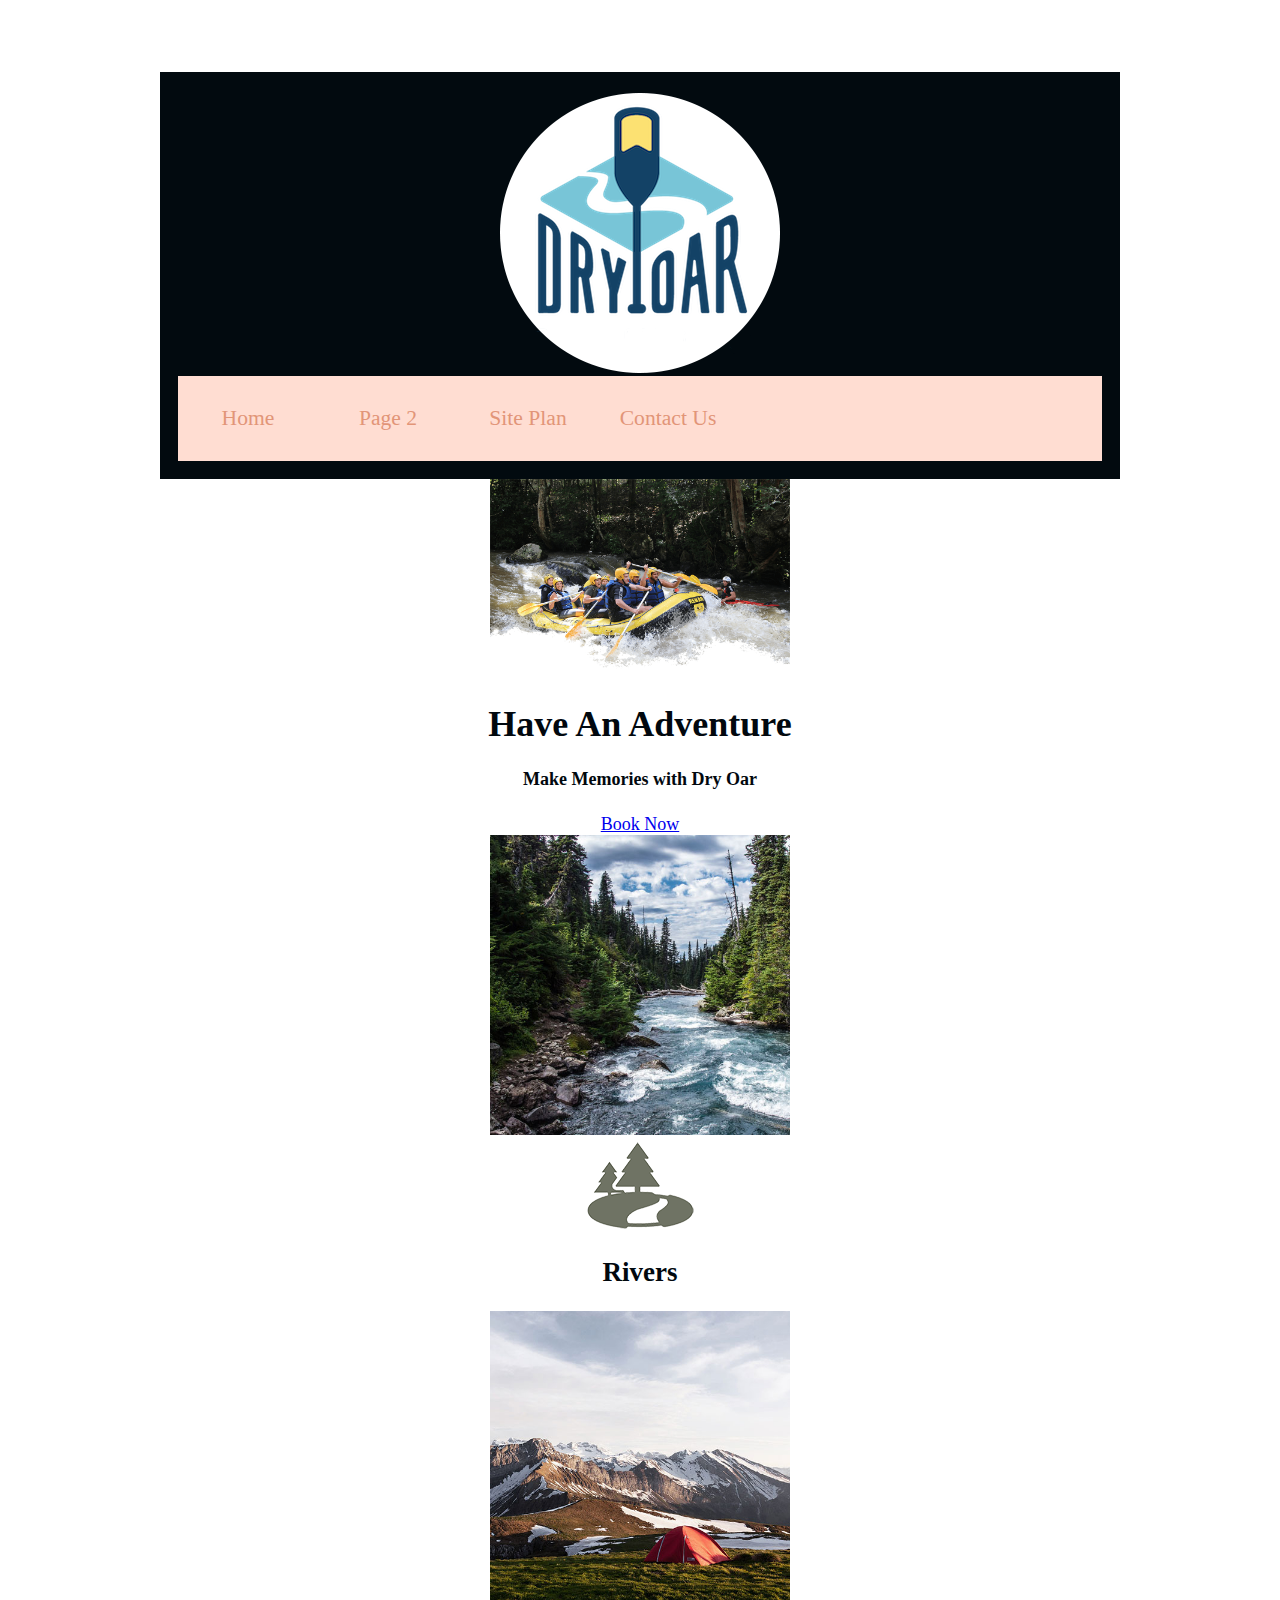
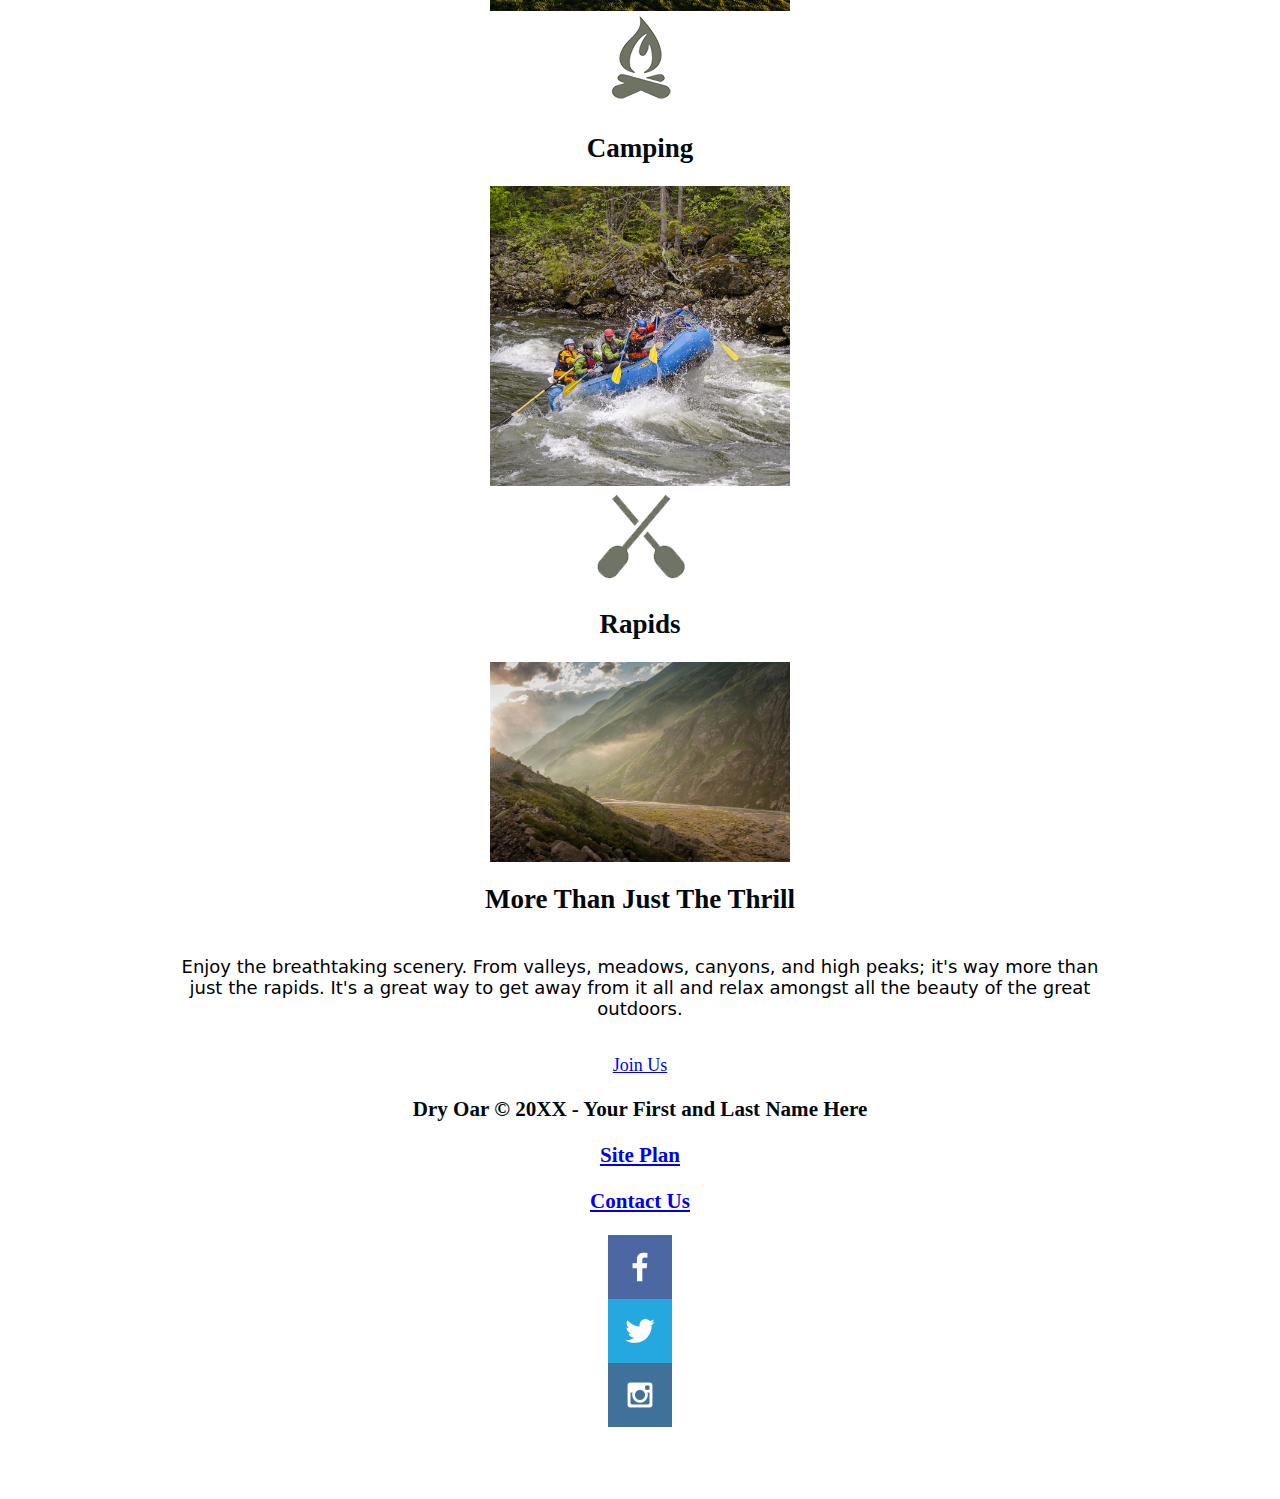
==== wwr/index.html @ 70e186a7 "w03" ====
<!DOCTYPE html>
<html lang="en"> 
    <head>
        <meta charset="utf-8">
        <meta http-equiv="X-UA-Compatible" content="IE=edge">
        <title>Raft City Rentals | Dry Oar Boating | Home</title>
        <meta name="viewport" content="width=device-width, initial-scale=1">
        <link rel="stylesheet" href="styles/site-plan-rafting.css">
    </head>
    <body>
        <header>
            <a href="index.html" id="logo_link">
                <img class="logo" src = "images/logo.png" alt="Dry Oar Logo">
            </a>
            <nav>
                <a href="index.html">Home</a>
                <a href="#">Page 2</a>
                <a href="site-plan-rafting.html">Site Plan</a>
                <a href="contactus.html">Contact Us</a>
            </nav>
        </header>
        <div id="hero">
            <div id="hero-box">
                <img id="hero-img" src="images/hero.png" alt="People enjoying white water rafting">
            </div>
            <section id="hero-msg">
                <h1 class="home-title">Have An Adventure</h1>
                <h4>Make Memories with Dry Oar </h4>
                <div class='button-box'>
                    <a class='book' href="rates.html">Book Now</a>
                </div>
            </section>
        </div>
        <main class="home-grid">
            <section class="rivers-card">
                <img class="card-img" src="images/rivers.jpg" alt="river in forest">
                <img class="icon" src="images/river_icon.png" alt="river icon">
                <h2>Rivers</h2>
            </section>
            <section class="camping-card">
                <img class="card-img" src="images/camping.jpg" alt="tent in mountains">
                <img class="icon" src="images/fire_icon.png" alt="fire icon">
                <h2>Camping</h2>
            </section>
            <section class="rapids-card">
                <img class="card-img" src="images/rapids.jpg" alt="rafting boat">
                <img class="icon" src="images/oars.png" alt="oars icon">
                <h2>Rapids</h2>
            </section>
            <img class="mountains" src="images/mountains.jpg" alt="Misty mountains">
            <section class="msg">
                <h2>More Than Just The Thrill</h2>
                <p>Enjoy the breathtaking scenery. From valleys, meadows, canyons, and high peaks; it's way more than just the rapids. It's a great way to get away from it all and relax amongst all the beauty of the great outdoors. </p>
                <a class='join' href="rivers.html">Join Us</a>
            </section>
        </main>
        <footer>
            <h3>Dry Oar &copy; 20XX - Your First and Last Name Here</h3>
            <h3><a href="site-plan-rafting.html">Site Plan</a></h3>
            <h3><a href="contactus.html">Contact Us</a></h3>
            <div class="social">
                <a href="https://facebook.com">
                    <img src="images/facebook.png" alt="fb icon">
                </a>
                <a href="https://twitter.com">
                    <img src="images/twitter.png" alt="twitter icon">
                </a>
                <a href="https://instagram.com">
                    <img src="images/instagram.png" alt="instagram icon">
                </a>
            </div>
        </footer>
    </body>
</html>
---- wwr/styles/site-plan-rafting.css ----
/* if you are using any Google fonts change the font names below to your fonts. 
Any spaces in your font name should be replaced with a +. 
Fonts are separated by a | */
@import url('https://fonts.googleapis.com/css2?family=Josefin+Sans&display=swap');

:root {
  /* change the values below to your colors from your palette */
  --primary-color: #e29578   ;
  --secondary-color: #ffddd2 ;
  --accent1-color: #edf6f9;
  --accent2-color: #83c5be;

  /* change the values below to your chosen font(s) */
  --heading-font: "Josefin";
  --paragraph-font: Sans, sans-serif;

  /* these colors below should be chosen from among your palette colors above */
  --headline-color-on-white: #01080e;  /* headlines on a white background */ 
  --headline-color-on-color: white; /* headlines on a colored background */ 
  --paragraph-color-on-white: #020a0f; /* paragraph text on a white background */ 
  --paragraph-color-on-color: white; /* paragraph text on a colored background */ 
  --paragraph-background-color: #020a0f  ;
  --nav-link-color: #e29578;
  --nav-background-color: #ffddd2;
  --nav-hover-link-color: rgb(179, 117, 117);
  --nav-hover-background-color: #dee0e2;
}


/*  Look around below...but DON'T CHANGE ANYTHING! */

body {
  max-width: 960px;
  margin: 0 auto;
  padding: 4em;
  font-size: 18px;
  text-align: center;
}
img {
  display: block;
  margin: 0 auto;
  max-width: 300px;
}
h1, h2, h3, h4, h5, h6 {
  font-family: var(--heading-font);
  color: var(--headline-color-on-white);
}
h2 {
  text-align: center;
}
hr {
  height: 3px;
  margin: 35px 0;
  background: var(--accent1-color);
}
header {
  padding: 1em;
  text-align: center;
  color: var(--paragraph-color-on-color);
  background-color: var(--paragraph-background-color);
}
header > h1, header > h2 {
  color: var(--headline-color-on-color);
}
p {
  font-family: var(--paragraph-font);
  color: var(--paragraph-color);
  padding: 1em;
}
.colors {
  width: 100%;
  min-width: 350px;
  margin: 30px auto;
  text-align: center;
}
.colors th {
  background-color: #999;
}
.colors td{
  width: 25%;
  height: 3em;
}
.primary {
  background-color: var(--primary-color);
}
.secondary {
  background-color: var(--secondary-color);
}
.accent1 {
  background-color: var(--accent1-color);
}
.accent2{
  background-color: var(--accent2-color);
}
p.colored {
  background-color: var(--paragraph-background-color);
  color: var(--paragraph-color-on-color);
}
nav {
  background-color: var(--nav-background-color);
  line-height: 3em;
  text-align: center;
  font-size: 1.2em;
}
nav  {
  list-style-type: none;
  display: flex;
}
nav a {
  padding:1em;
  min-width: 120px;
  text-decoration: none;
  padding: 10px;
}
nav a:link, nav a:visited {
  color: var(--nav-link-color);
}
nav a:hover {
  color: var(--nav-hover-link-color);
  background-color: var(--nav-hover-background-color);
}
.sitemap {
  display: grid;
  justify-content: center;

  grid-template-columns: repeat(6, 15%);
  grid-template-rows: 3em 1.5em 1.5em 3em;
  grid-template-areas: ". . home home . ."
    ". . . top . ."
    ". left left right right ."
    "page2 page2 . . page3 page3";
}
.sitemap > div {
  text-align: center;
}
.sm-home {
  grid-area: home;
  background-color: #ccc;
  line-height: 3em;
}
.sm-page2 {
  grid-area: page2;
  background-color: #ccc;
  line-height: 3em;
}
.sm-page3 {
  grid-area: page3;
  background-color: #ccc;
  line-height: 3em;
}
.top {
  grid-area: top;
  border-left: 1px solid;
}
.left {
  grid-area: left;
  border-top: 1px solid;
  border-left: 1px solid;
}
.right {
  grid-area: right;
  border-top: 1px solid;
  border-right: 1px solid;
}
ul {
  list-style-type: none;
  margin: 0;
  padding: 0;
}
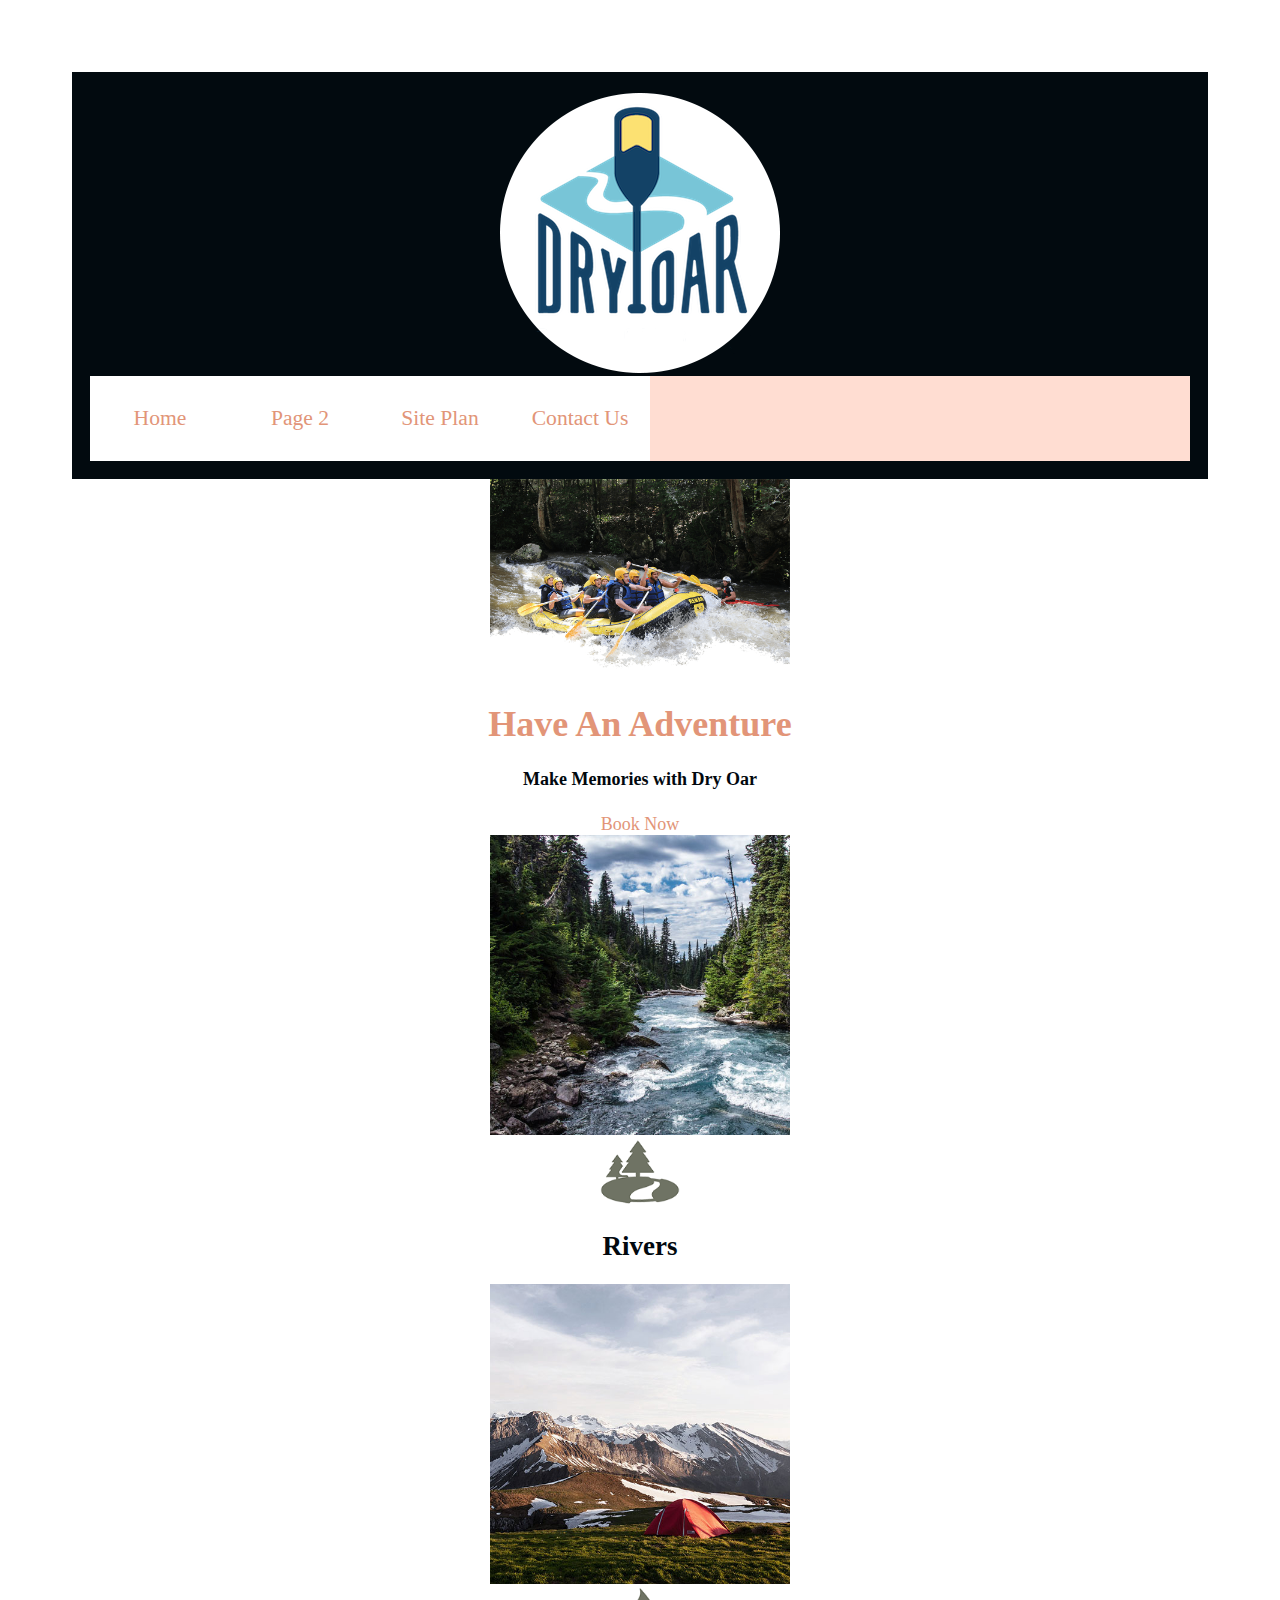
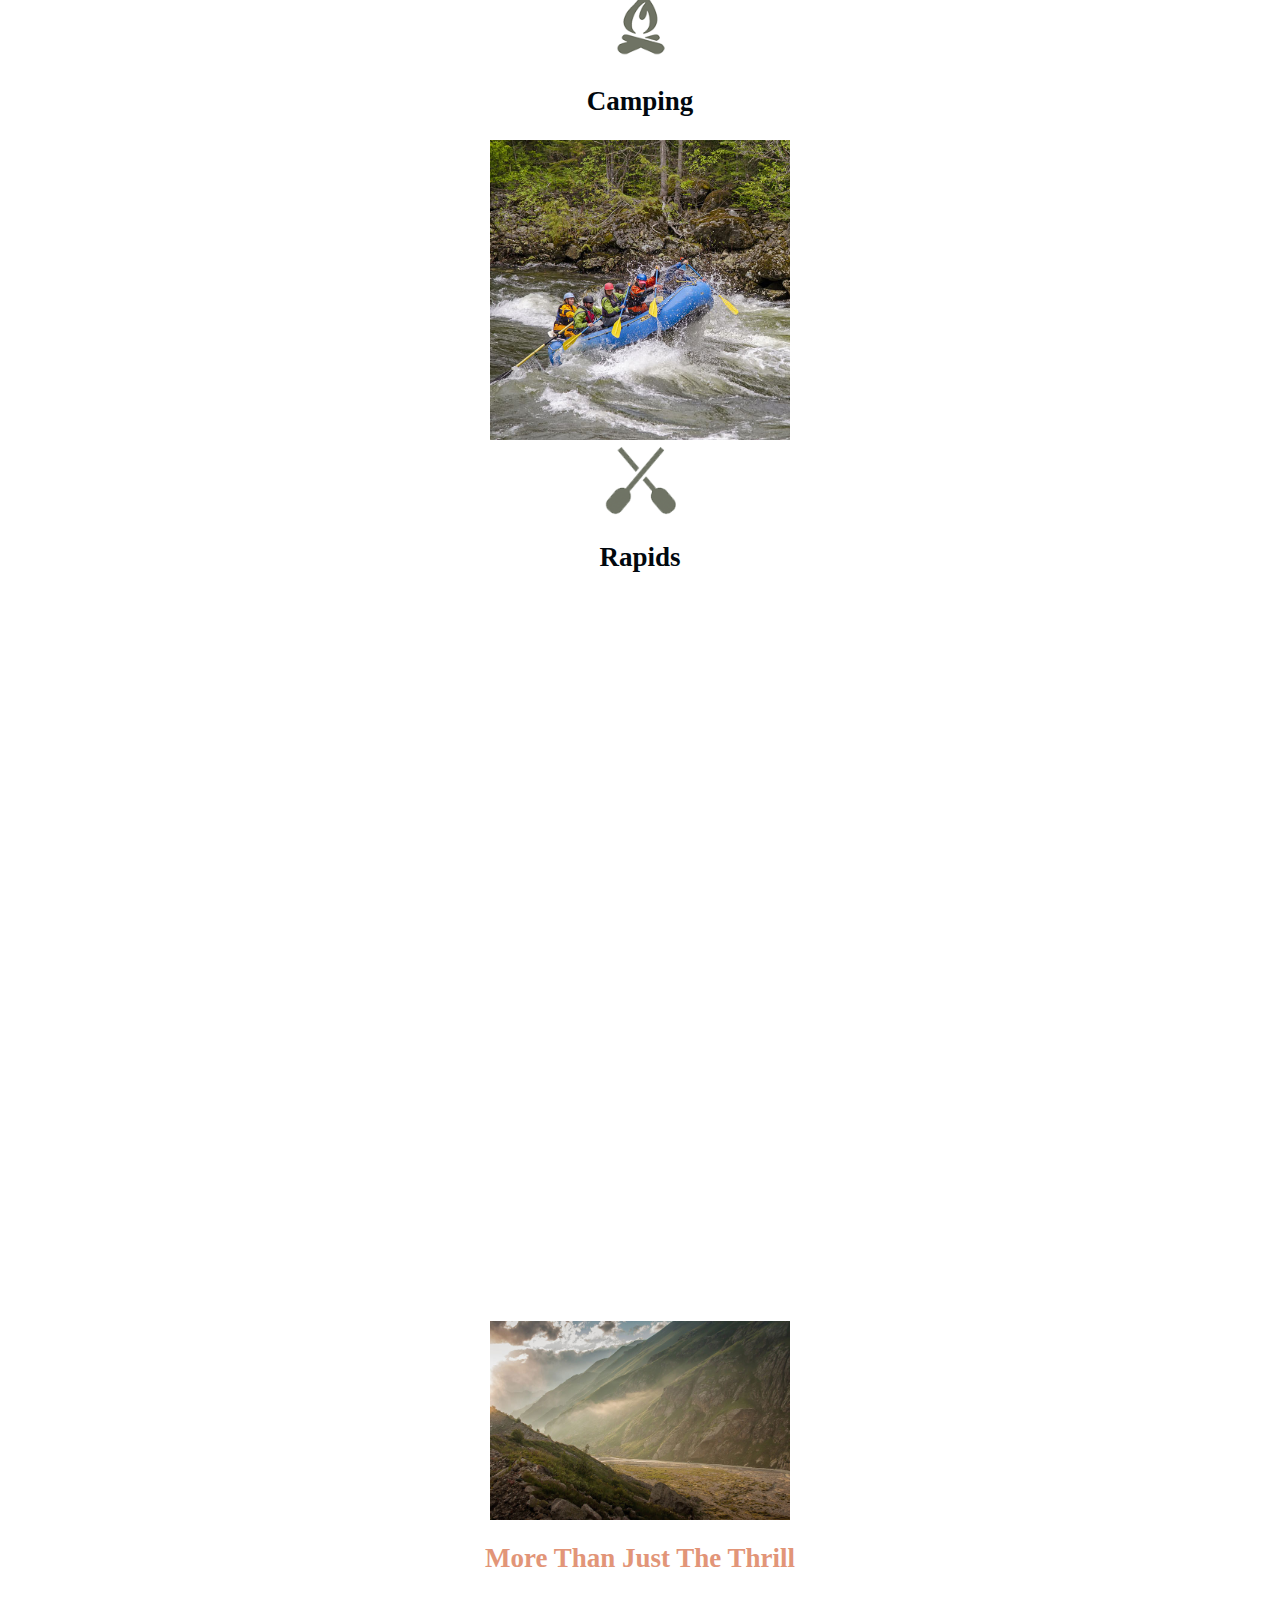
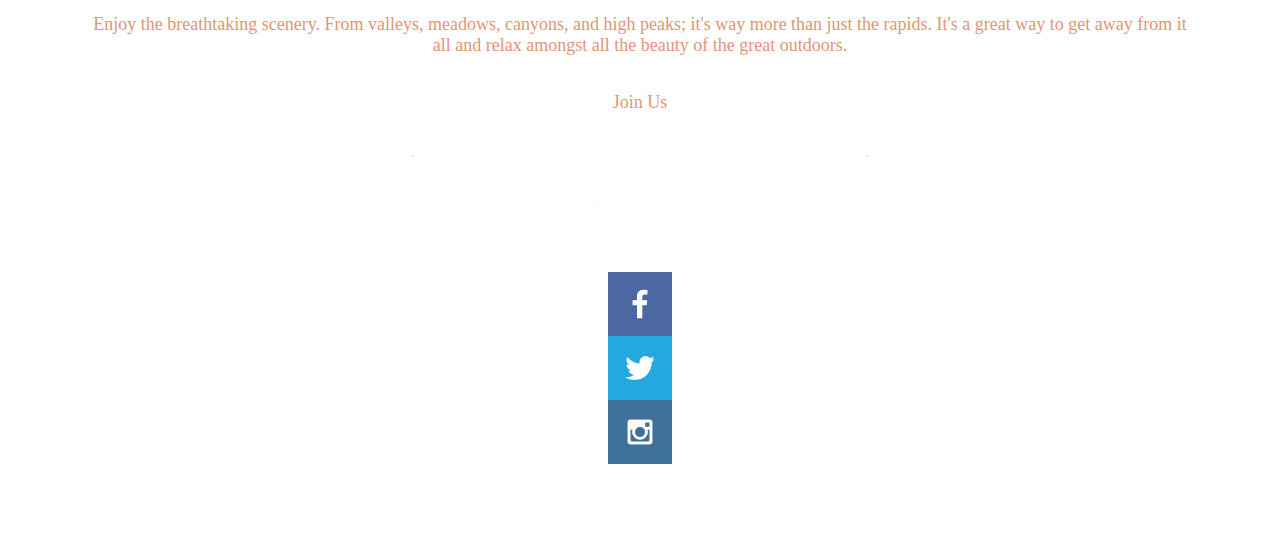
==== commit bfcc2bd7: "done" ====
--- a/wwr/index.html
+++ b/wwr/index.html
@@ -5,9 +5,10 @@
         <meta http-equiv="X-UA-Compatible" content="IE=edge">
         <title>Raft City Rentals | Dry Oar Boating | Home</title>
         <meta name="viewport" content="width=device-width, initial-scale=1">
-        <link rel="stylesheet" href="styles/site-plan-rafting.css">
+        <link rel="stylesheet" href="styles/style.css">
     </head>
     <body>
+        <div id="content">
         <header>
             <a href="index.html" id="logo_link">
                 <img class="logo" src = "images/logo.png" alt="Dry Oar Logo">
@@ -47,6 +48,7 @@
                 <img class="icon" src="images/oars.png" alt="oars icon">
                 <h2>Rapids</h2>
             </section>
+            <div id="background"></div>
             <img class="mountains" src="images/mountains.jpg" alt="Misty mountains">
             <section class="msg">
                 <h2>More Than Just The Thrill</h2>
@@ -59,16 +61,17 @@
             <h3><a href="site-plan-rafting.html">Site Plan</a></h3>
             <h3><a href="contactus.html">Contact Us</a></h3>
             <div class="social">
-                <a href="https://facebook.com">
+                <a href="https://facebook.com" target="_blank">
                     <img src="images/facebook.png" alt="fb icon">
                 </a>
-                <a href="https://twitter.com">
+                <a href="https://twitter.com" target="_blank">
                     <img src="images/twitter.png" alt="twitter icon">
                 </a>
-                <a href="https://instagram.com">
+                <a href="https://instagram.com" target="_blank">
                     <img src="images/instagram.png" alt="instagram icon">
                 </a>
             </div>
         </footer>
+    </div>    
     </body>
 </html>--- a/wwr/styles/style.css
+++ b/wwr/styles/style.css
@@ -0,0 +1,231 @@
+@import url('https://fonts.googleapis.com/css2?family=Josefin+Sans&display=swap');
+
+:root {
+    /* change the values below to your colors from your palette */
+    --primary-color: #e29578   ;
+    --secondary-color: #ffddd2 ;
+    --accent1-color: #edf6f9;
+    --accent2-color: #83c5be;
+  
+    /* change the values below to your chosen font(s) */
+    --heading-font: "Josefin";
+    --paragraph-font: "Libre Franklin";
+  
+    /* these colors below should be chosen from among your palette colors above */
+    --headline-color-on-white: #01080e;  /* headlines on a white background */ 
+    --headline-color-on-color: white; /* headlines on a colored background */ 
+    --paragraph-color-on-white: #020a0f; /* paragraph text on a white background */ 
+    --paragraph-color-on-color: white; /* paragraph text on a colored background */ 
+    --paragraph-background-color: #020a0f  ;
+    --nav-link-color: #e29578;
+    --nav-background-color: #ffddd2;
+    --nav-hover-link-color: rgb(179, 117, 117);
+    --nav-hover-background-color: #dee0e2;
+  }
+  
+body {
+    max-width: 1600px;
+    margin: 0 auto;
+    padding: 4em;
+    font-size: 18px;
+    text-align: center;
+    background-color: var(--headline-color-on-color); 
+}
+div {
+    max-width: 1600px;
+    margin: 0 auto;
+    text-align: center;
+}
+img {
+    display: block;
+    margin: 0 auto;
+    max-width: 300px;
+}
+h1, h2, h3, h4, h5, h6 {
+    font-family: var(--heading-font);
+    color: var(--headline-color-on-white);
+}
+h3 {
+    text-decoration: underline;
+}
+h2 {
+    text-align: center;
+}
+hr {
+    height: 3px;
+    margin: 35px 0;
+    background: var(--accent1-color);
+}
+header {
+    padding: 1em;
+    text-align: center;
+    color: var(--paragraph-color-on-color);
+    background-color: var(--paragraph-background-color);
+}
+header > h1, header > h2 {
+    color: var(--headline-color-on-color);
+}
+footer {
+    background-color: var(--headline-color-on-color);
+    text-decoration: underline;
+}
+footer h3 {
+    color: var(--paragraph-color-on-color);
+    text-decoration: underline;
+}
+footer a {
+    color: var(--paragraph-color-on-color);
+    text-decoration: none;
+}
+footer a:hover {
+    color: var(--paragraph-color-on-color);
+}
+p {
+    font-family: var(--paragraph-font);
+    color: var(--paragraph-color);
+    padding: 1em;
+}
+#background {
+    height: 725px;
+    background-color: var(--headline-color-on-color);
+}
+.button-box {
+    text-align: center;
+}
+#hero-msg h1, #hero-msg h4 {
+    text-align: center;
+}
+main section {
+    text-align: center;
+}
+.colors {
+    width: 100%;
+    min-width: 350px;
+    margin: 30px auto;
+    text-align: center;
+}
+.colors th {
+    background-color: #999;
+}
+.colors td{
+    width: 25%;
+    height: 3em;
+}
+.primary {
+    background-color: var(--primary-color);
+}
+.secondary {
+    background-color: var(--secondary-color);
+}
+.accent1 {
+    background-color: var(--accent1-color);
+}
+.accent2{
+    background-color: var(--accent2-color);
+}
+p.colored {
+    background-color: var(--paragraph-background-color);
+    color: var(--paragraph-color-on-color);
+}
+nav {
+    background-color: var(--nav-background-color);
+    line-height: 3em;
+    text-align: center;
+    font-size: 1.2em;
+}
+nav  {
+    list-style-type: none;
+    display: flex;
+}
+nav a {
+    padding:1em;
+    min-width: 120px;
+    text-decoration: none;
+    padding: 10px;
+    text-align: center;
+    background-color: var(--headline-color-on-color);
+    color: var(--nav-link-color);
+}
+nav a:link, nav a:visited {
+    color: var(--nav-link-color);
+}
+nav a:hover {
+    color: var(--nav-hover-link-color);
+    background-color: var(--nav-hover-background-color);
+    text-decoration: underline;
+}
+.book, .join {
+    background-color: var(--headline-color-on-color);
+    color: var(--nav-link-color);
+    text-decoration: none;
+}
+.book:hover, .join:hover {
+    background-color: var(--headline-color-on-color);
+    color: var(--nav-link-color);
+}
+.msg {
+    background-color: var(--headline-color-on-color);
+}
+.msg h2 {
+    color: var(--nav-link-color);
+}
+.msg p {
+    color: var(--nav-link-color);
+}
+.sitemap {
+    display: grid;
+    justify-content: center;
+
+    grid-template-columns: repeat(6, 15%);
+    grid-template-rows: 3em 1.5em 1.5em 3em;
+    grid-template-areas: ". . home home . ."
+        ". . . top . ."
+        ". left left right right ."
+        "page2 page2 . . page3 page3";
+}
+.sitemap > div {
+    text-align: center;
+}
+.icon {
+    width: 80px;
+}
+.home-title {
+    color: var(--nav-link-color);
+}
+.home-title {
+    color: var(--nav-link-color);
+}
+.sm-home {
+    grid-area: home;
+    background-color: #ccc;
+    line-height: 3em;
+}
+.sm-page2 {
+    grid-area: page2;
+    background-color: #ccc;
+    line-height: 3em;
+}
+.sm-page3 {
+    grid-area: page3;
+    background-color: #ccc;
+    line-height: 3em;
+}
+.top {
+    grid-area: top;
+    border-left: 1px solid;
+}
+.left {
+    grid-area: left;
+    border-top: 1px solid;
+    border-left: 1px solid;
+}
+.right {
+    grid-area: right;
+    border-top: 1px solid;
+    border-right: 1px solid;
+}
+ul {
+    list-style-type: none;
+    margin: 0;
+    padding: 0;
+}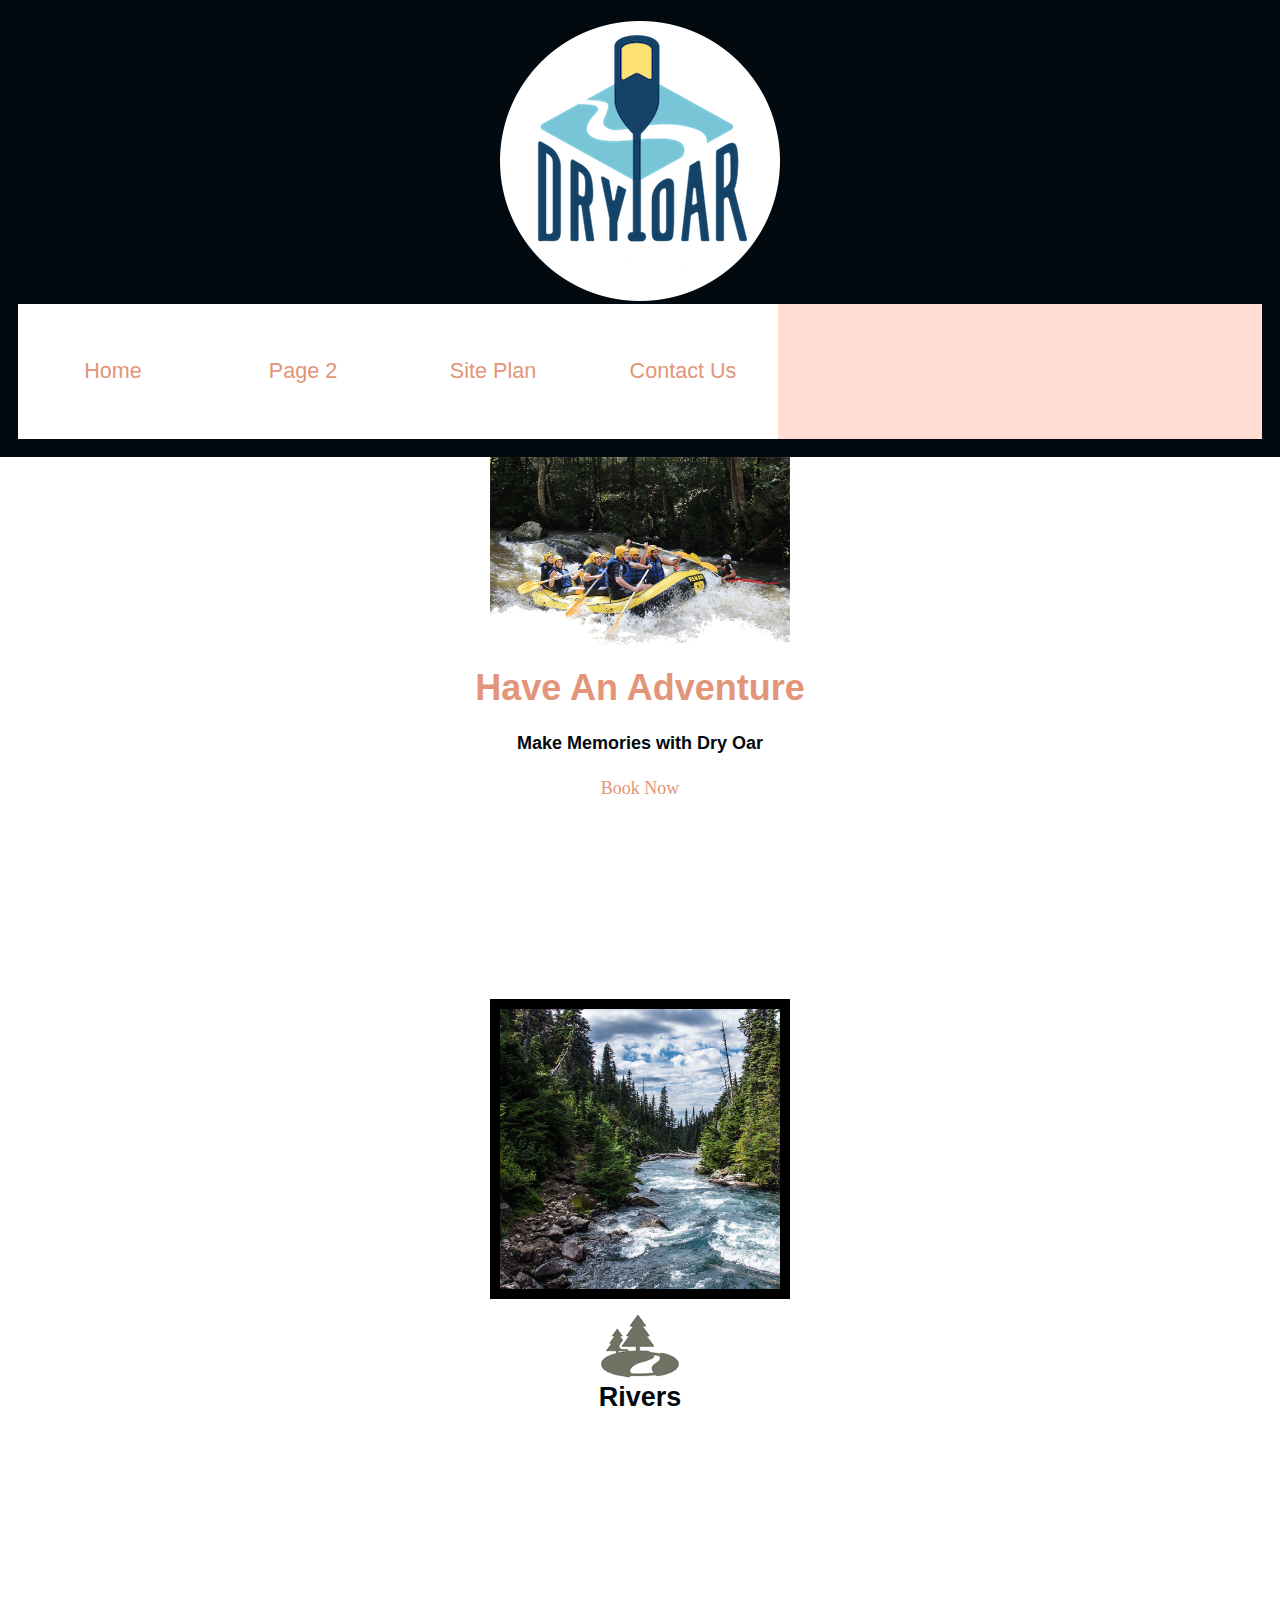
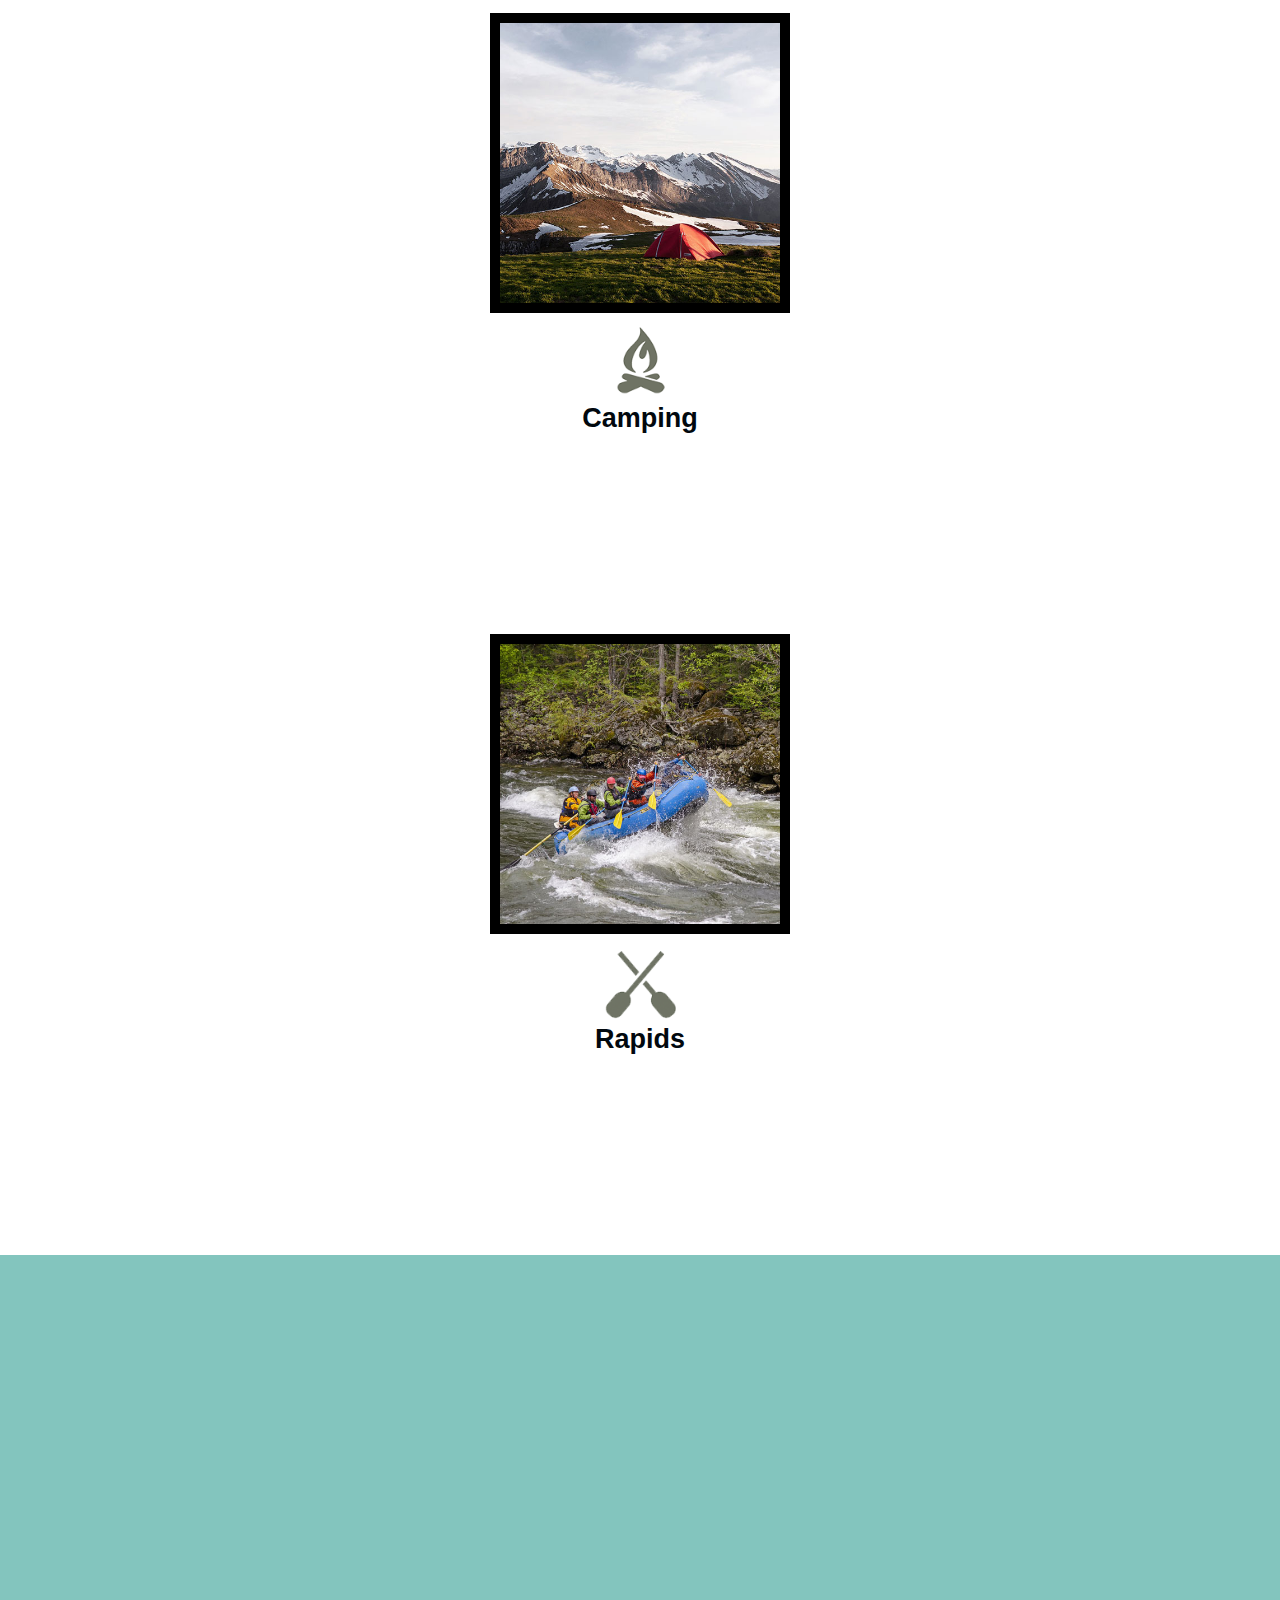
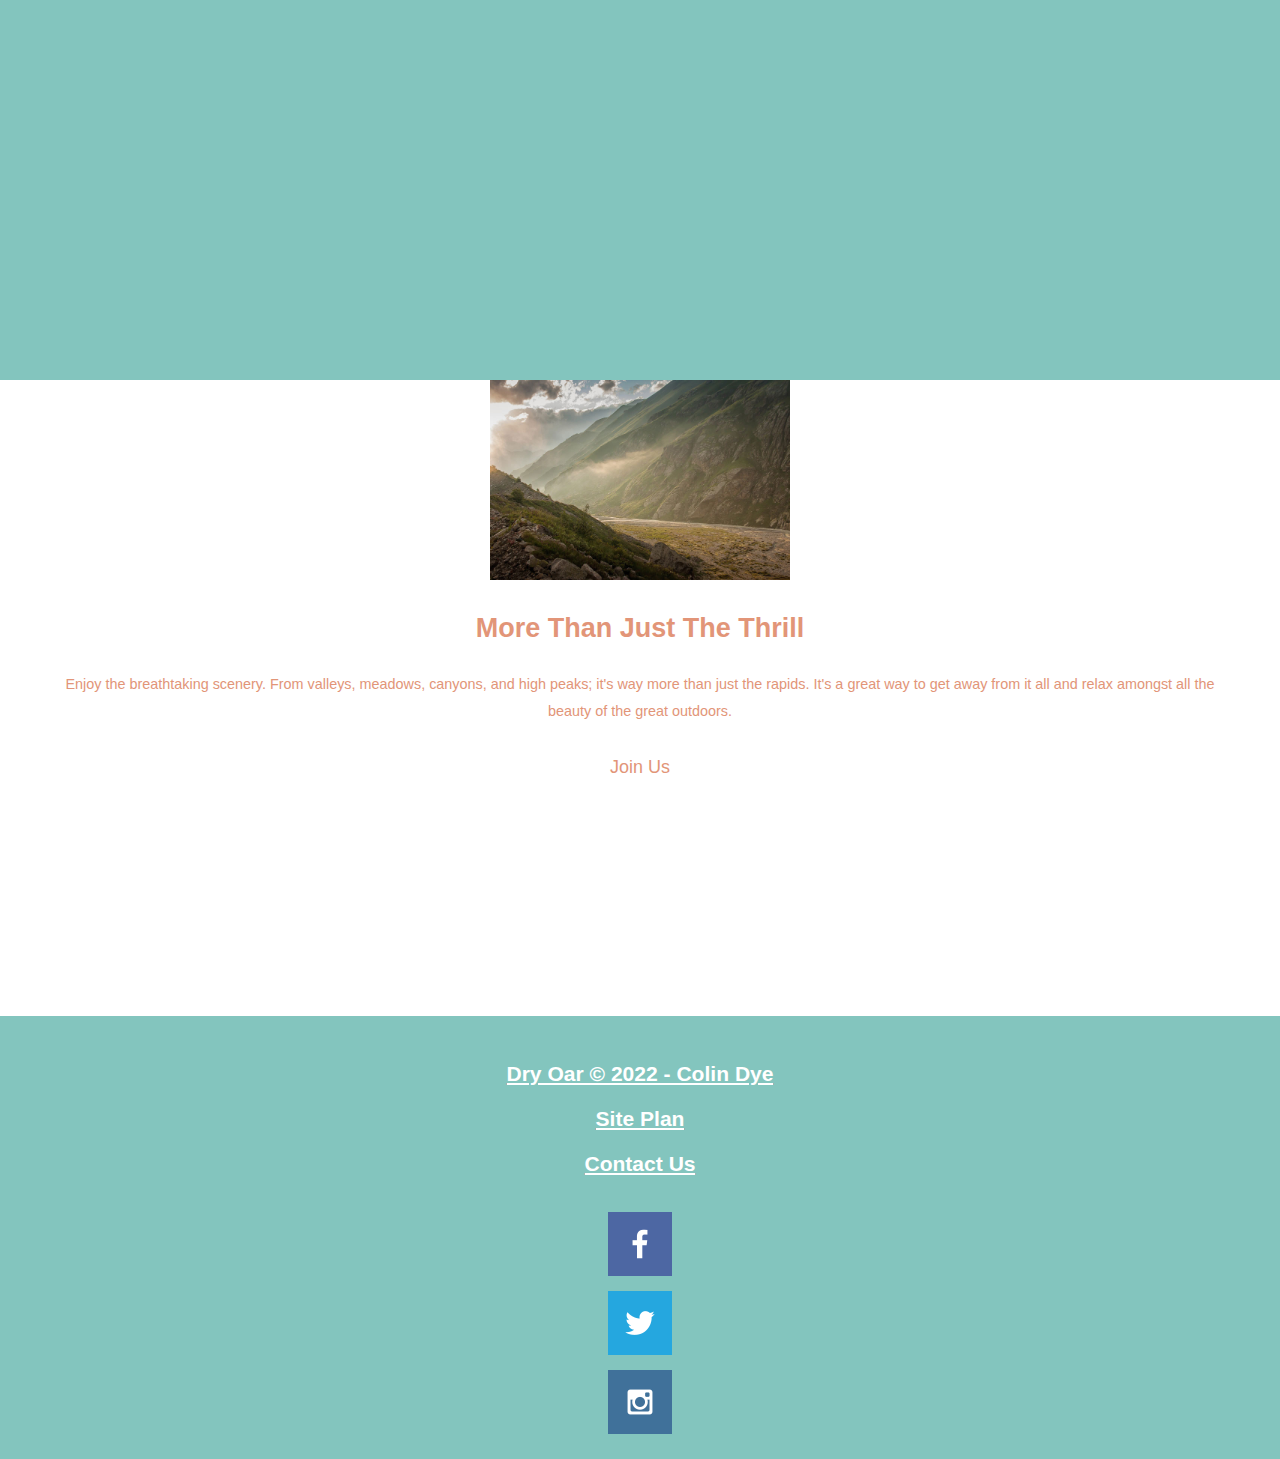
==== commit 6162f127: "W5" ====
--- a/wwr/index.html
+++ b/wwr/index.html
@@ -57,7 +57,7 @@
             </section>
         </main>
         <footer>
-            <h3>Dry Oar &copy; 20XX - Your First and Last Name Here</h3>
+            <h3>Dry Oar &copy; 2022 - Colin Dye</h3>
             <h3><a href="site-plan-rafting.html">Site Plan</a></h3>
             <h3><a href="contactus.html">Contact Us</a></h3>
             <div class="social">
--- a/wwr/styles/style.css
+++ b/wwr/styles/style.css
@@ -8,8 +8,8 @@
     --accent2-color: #83c5be;
   
     /* change the values below to your chosen font(s) */
-    --heading-font: "Josefin";
-    --paragraph-font: "Libre Franklin";
+    --heading-font: "Helvetica", "Josefin" , sans-serif;
+    --paragraph-font: "Helvetica", "Josefin" , sans-serif;
   
     /* these colors below should be chosen from among your palette colors above */
     --headline-color-on-white: #01080e;  /* headlines on a white background */ 
@@ -25,8 +25,9 @@
   
 body {
     max-width: 1600px;
-    margin: 0 auto;
-    padding: 4em;
+    font-size: 22px;
+    margin: 0;
+    padding: 0;
     font-size: 18px;
     text-align: center;
     background-color: var(--headline-color-on-color); 
@@ -47,9 +48,12 @@
 }
 h3 {
     text-decoration: underline;
+    font-family: var(--heading-font);
 }
 h2 {
     text-align: center;
+    font-family: var(--heading-font);
+    margin: 0;
 }
 hr {
     height: 3px;
@@ -61,23 +65,35 @@
     text-align: center;
     color: var(--paragraph-color-on-color);
     background-color: var(--paragraph-background-color);
+    font-family: var(--heading-font);
 }
 header > h1, header > h2 {
     color: var(--headline-color-on-color);
+    font-family: var(--heading-font);
 }
 footer {
-    background-color: var(--headline-color-on-color);
-    text-decoration: underline;
+    background-color: var(--accent2-color);
+    text-decoration: underline;
+    padding: 25px 50px;
+    margin-top: 200px;
+}
+footer .social img {
+    padding-top: 15px;
+    color: var(--paragraph-color-on-color);
 }
 footer h3 {
     color: var(--paragraph-color-on-color);
     text-decoration: underline;
+    font-family: var(--heading-font);
 }
 footer a {
-    color: var(--paragraph-color-on-color);
+    color: var(--accent2-color);
     text-decoration: none;
+    font-family: var(--heading-font);
+    color: var(--paragraph-color-on-color);
 }
 footer a:hover {
+    font-family: var(--heading-font);
     color: var(--paragraph-color-on-color);
 }
 p {
@@ -87,16 +103,21 @@
 }
 #background {
     height: 725px;
-    background-color: var(--headline-color-on-color);
+    background-color: var(--accent2-color);
 }
 .button-box {
     text-align: center;
 }
 #hero-msg h1, #hero-msg h4 {
     text-align: center;
+    font-family: var(--heading-font);
 }
 main section {
     text-align: center;
+    font-family: var(--heading-font);
+}
+main section img {
+    box-sizing: border-box;
 }
 .colors {
     width: 100%;
@@ -127,13 +148,14 @@
     background-color: var(--paragraph-background-color);
     color: var(--paragraph-color-on-color);
 }
+#logo_link {
+    padding-top: 5px;
+}
 nav {
     background-color: var(--nav-background-color);
     line-height: 3em;
     text-align: center;
     font-size: 1.2em;
-}
-nav  {
     list-style-type: none;
     display: flex;
 }
@@ -145,6 +167,7 @@
     text-align: center;
     background-color: var(--headline-color-on-color);
     color: var(--nav-link-color);
+    padding: 35px;
 }
 nav a:link, nav a:visited {
     color: var(--nav-link-color);
@@ -158,6 +181,10 @@
     background-color: var(--headline-color-on-color);
     color: var(--nav-link-color);
     text-decoration: none;
+    font-size: 18px;
+    padding: 15px 30px;
+    margin-top: 50px;
+    border-radius: 5px;
 }
 .book:hover, .join:hover {
     background-color: var(--headline-color-on-color);
@@ -165,12 +192,22 @@
 }
 .msg {
     background-color: var(--headline-color-on-color);
+    font-family: var(--heading-font);
+    line-height: 1.5em;
+    padding: 35px;
 }
 .msg h2 {
     color: var(--nav-link-color);
+    font-family: var(--heading-font);
 }
 .msg p {
     color: var(--nav-link-color);
+    font-family: var(--heading-font);
+    font-size: .8em;
+    padding-bottom: 15px;
+}
+.card-img {
+    border: 10px solid black;
 }
 .sitemap {
     display: grid;
@@ -188,12 +225,12 @@
 }
 .icon {
     width: 80px;
+    padding-top: 10px;
 }
 .home-title {
     color: var(--nav-link-color);
-}
-.home-title {
-    color: var(--nav-link-color);
+    font-size: 2em;
+    margin-top: 10px;
 }
 .sm-home {
     grid-area: home;
@@ -228,4 +265,7 @@
     list-style-type: none;
     margin: 0;
     padding: 0;
+}
+.rivers-card, .camping-card, .rapids-card {
+    margin: 200px 0;
 }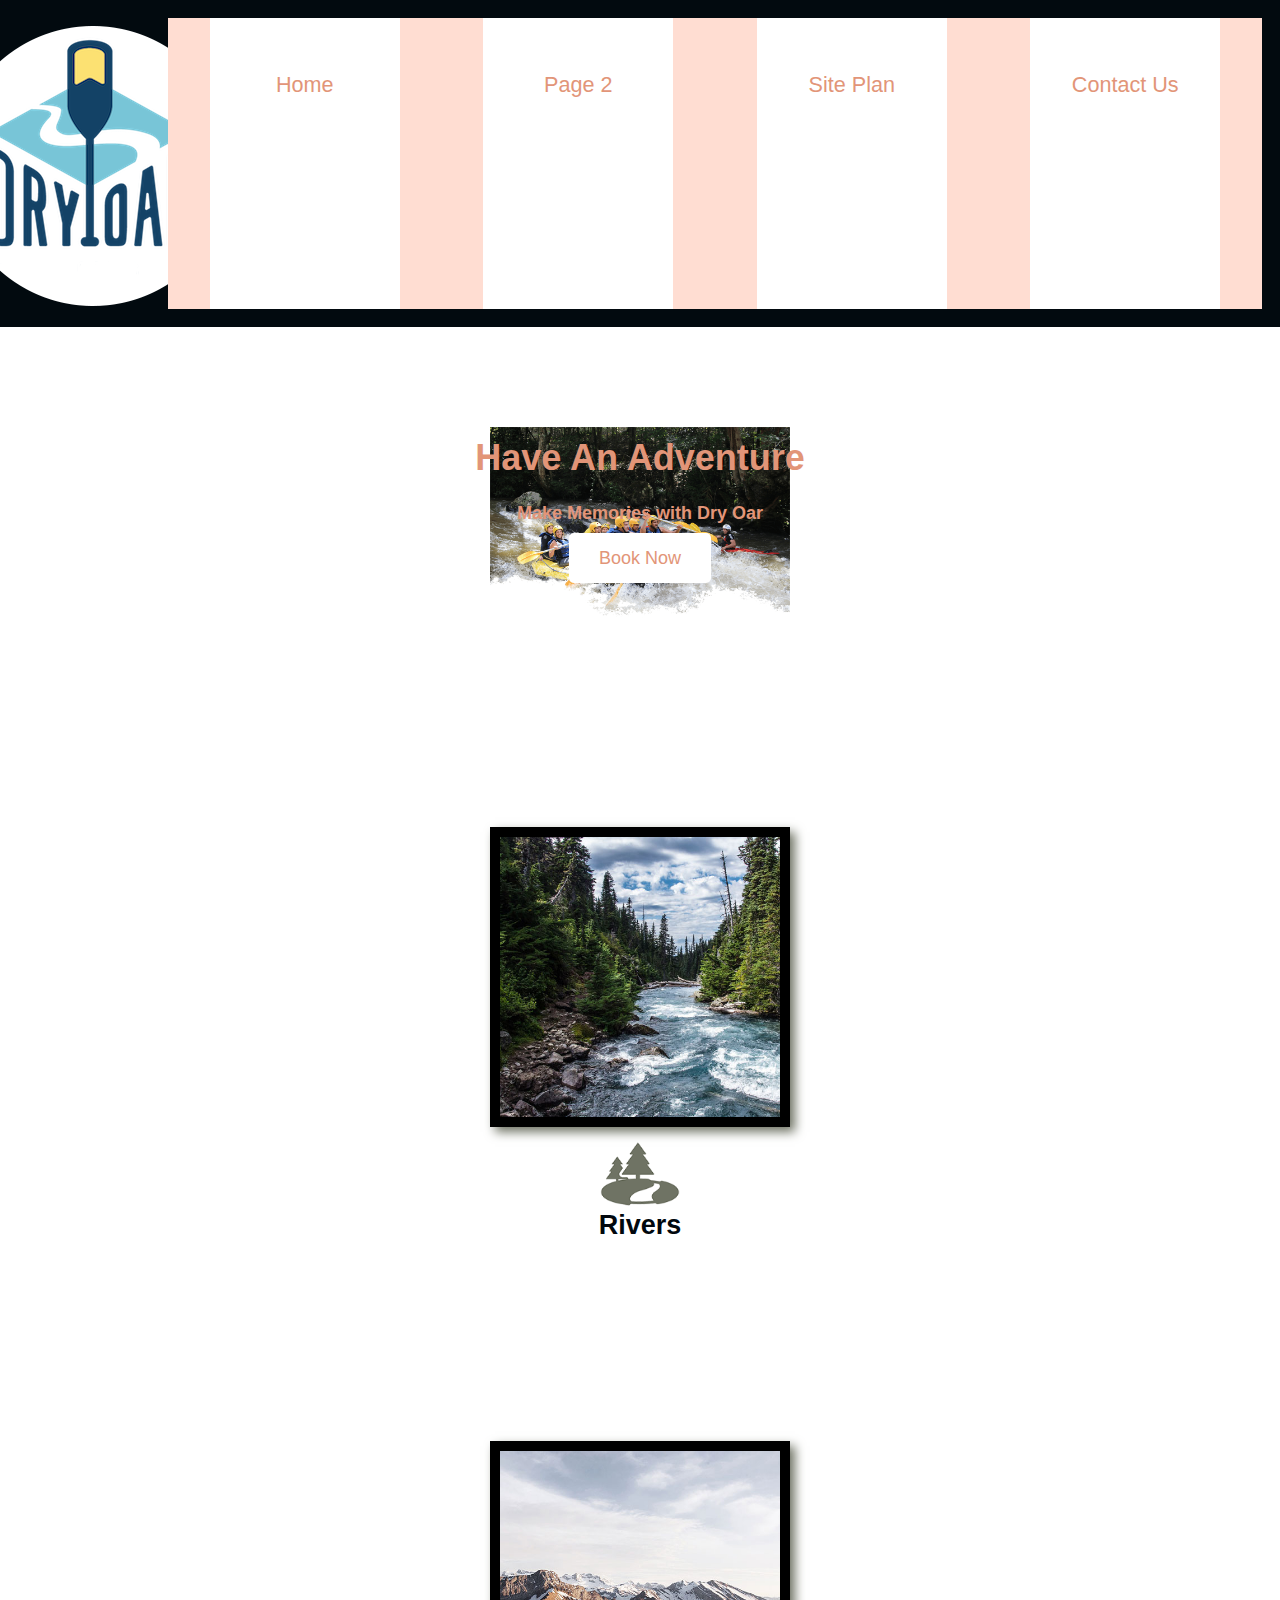
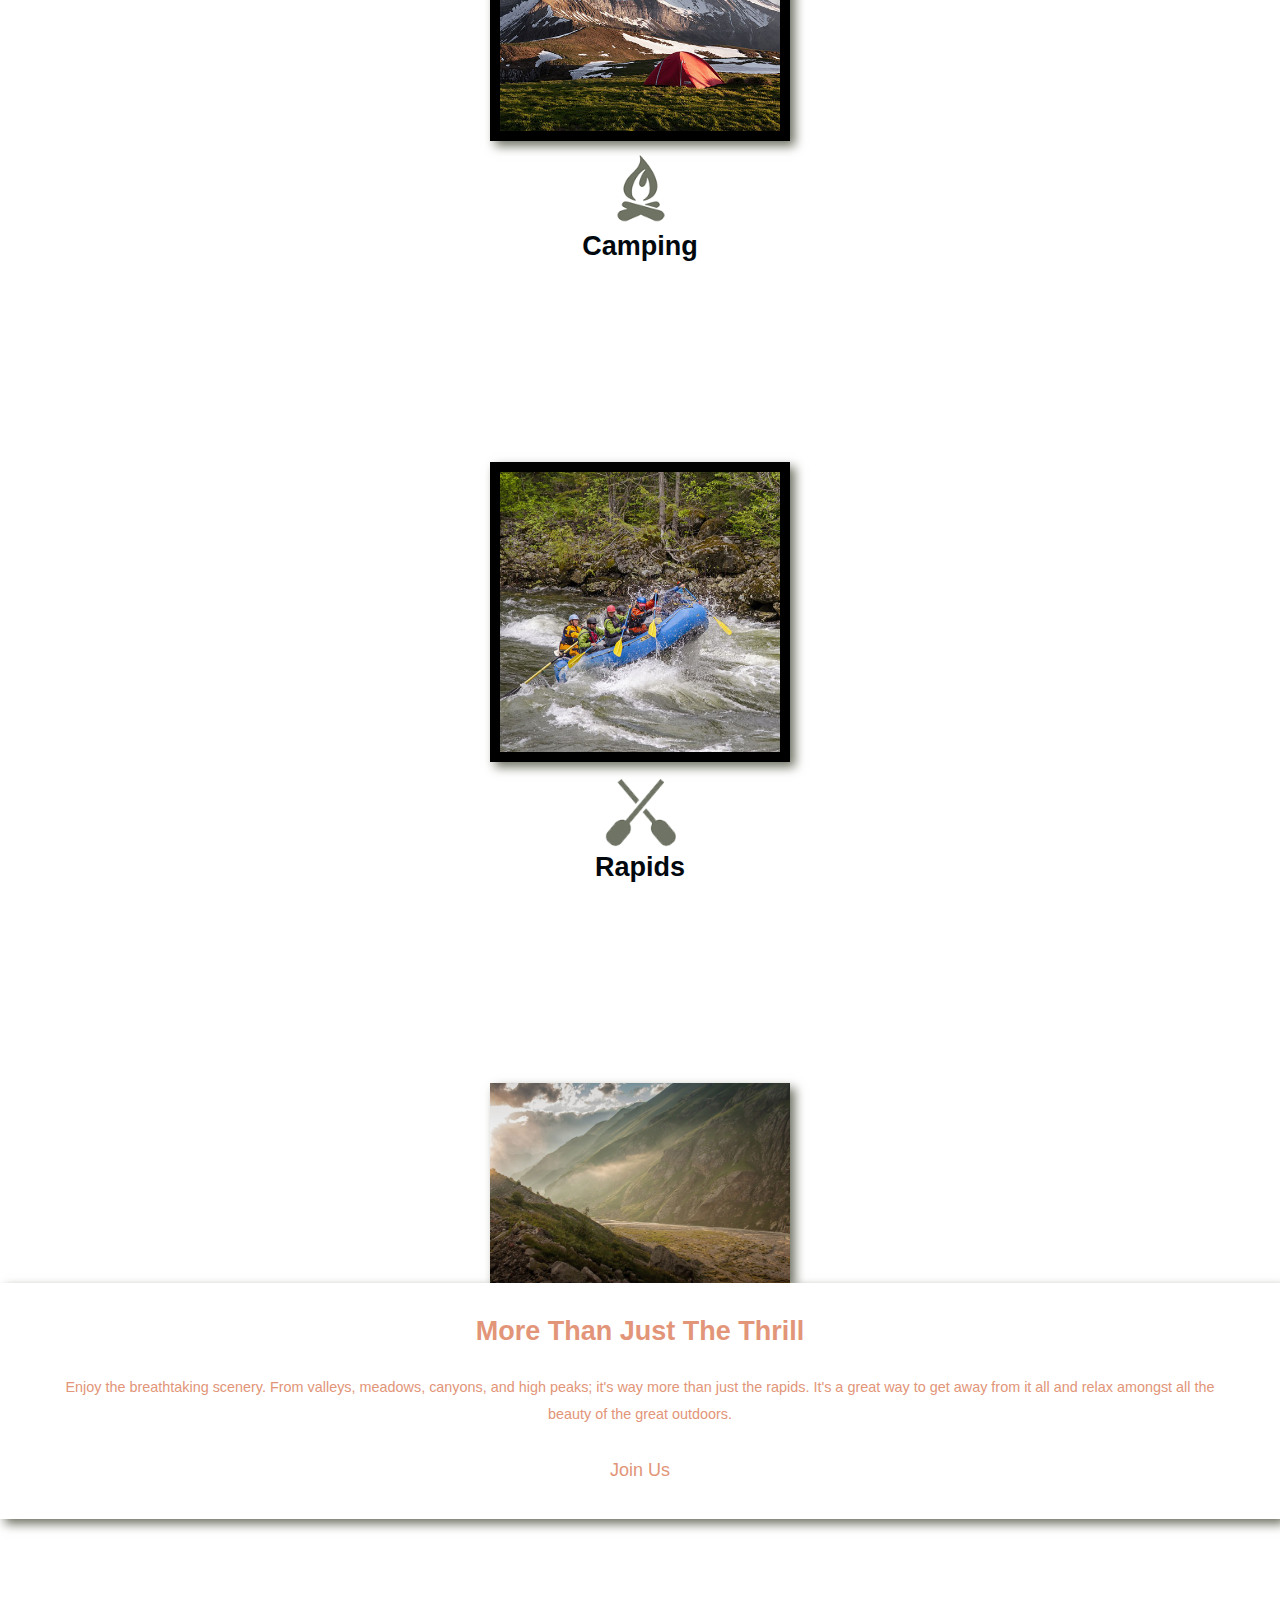
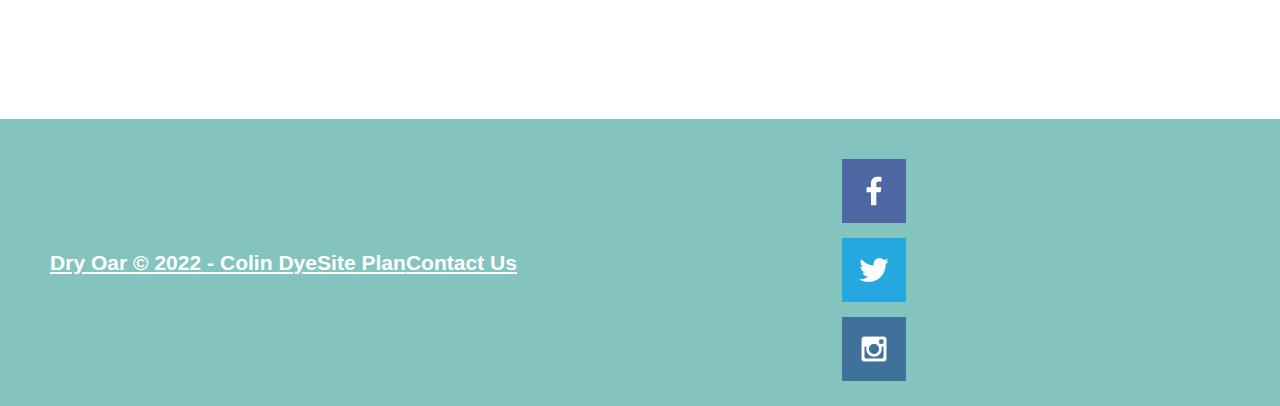
==== commit 64b118c8: "commit" ====
--- a/wwr/index.html
+++ b/wwr/index.html
@@ -48,7 +48,6 @@
                 <img class="icon" src="images/oars.png" alt="oars icon">
                 <h2>Rapids</h2>
             </section>
-            <div id="background"></div>
             <img class="mountains" src="images/mountains.jpg" alt="Misty mountains">
             <section class="msg">
                 <h2>More Than Just The Thrill</h2>
--- a/wwr/styles/style.css
+++ b/wwr/styles/style.css
@@ -42,9 +42,13 @@
     margin: 0 auto;
     max-width: 300px;
 }
-h1, h2, h3, h4, h5, h6 {
+h1, h2, h3, h5, h6 {
     font-family: var(--heading-font);
     color: var(--headline-color-on-white);
+}
+h4 {
+    font-family: var(--heading-font);
+    color: #e29578;
 }
 h3 {
     text-decoration: underline;
@@ -66,6 +70,8 @@
     color: var(--paragraph-color-on-color);
     background-color: var(--paragraph-background-color);
     font-family: var(--heading-font);
+    display: grid;
+    grid-template-columns: 150px auto;
 }
 header > h1, header > h2 {
     color: var(--headline-color-on-color);
@@ -76,6 +82,9 @@
     text-decoration: underline;
     padding: 25px 50px;
     margin-top: 200px;
+    display: flex;
+    justify-content: space-around;
+    align-items: center;
 }
 footer .social img {
     padding-top: 15px;
@@ -104,14 +113,37 @@
 #background {
     height: 725px;
     background-color: var(--accent2-color);
+    grid-column-start: 2;
+    grid-column-end: 7;
+    grid-row-start: 5;
+    grid-row-end: 8;
 }
 .button-box {
     text-align: center;
 }
-#hero-msg h1, #hero-msg h4 {
-    text-align: center;
-    font-family: var(--heading-font);
-}
+#hero {
+    display: grid;
+    grid-template-columns: 1fr 3fr 1fr;
+    margin-top: 100px;
+}
+#hero-box {
+    grid-column: 1/4;
+    grid-row: 1/3;
+    z-index: -1;
+    width: 100%;
+}
+#hero-msg {
+    grid-column: 2/3;
+    grid-row: 1/2;
+    text-align: center;
+    font-family: "Helvetica";
+    color: #83c5be;
+    z-index: 1
+}
+#hero-img {
+    width: 100%;
+}
+
 main section {
     text-align: center;
     font-family: var(--heading-font);
@@ -150,6 +182,8 @@
 }
 #logo_link {
     padding-top: 5px;
+    justify-self: center;
+    align-self: center;
 }
 nav {
     background-color: var(--nav-background-color);
@@ -158,6 +192,7 @@
     font-size: 1.2em;
     list-style-type: none;
     display: flex;
+    justify-content: space-around;
 }
 nav a {
     padding:1em;
@@ -195,6 +230,9 @@
     font-family: var(--heading-font);
     line-height: 1.5em;
     padding: 35px;
+    grid-column: 6/10;
+    grid-row: 6/7;
+    box-shadow: 5px 5px 10px #6f7364;
 }
 .msg h2 {
     color: var(--nav-link-color);
@@ -208,6 +246,12 @@
 }
 .card-img {
     border: 10px solid black;
+    transition:.5s;
+    box-shadow: 5px 5px 10px #6f7364;
+}
+.card-img:hover {
+    opacity: .6;
+    transform: scale(1.1);
 }
 .sitemap {
     display: grid;
@@ -266,6 +310,72 @@
     margin: 0;
     padding: 0;
 }
-.rivers-card, .camping-card, .rapids-card {
+.rivers-card {
     margin: 200px 0;
+    grid-column-start: 2;
+    grid-column-end: 4;
+    grid-row-start: 2;
+    grid-row-end: 3;
+}
+.camping-card {
+    margin: 200px 0;
+    grid-column-start: 5;
+    grid-column-end: 7;
+    grid-row-start: 2;
+    grid-row-end: 3;
+}
+.rapids-card {
+    margin: 200px 0;
+    grid-column-start: 8;
+    grid-column-end: 10;
+    grid-row-start: 2;
+    grid-row-end: 3;
+}
+.mountains {
+    grid-column: 2/7;
+    grid-row: 5/8;
+    width: 100%;
+    box-shadow: 5px 5px 10px #6f7364;
+}
+
+@media screen and (max-width: 900px) {
+    #hero, .home-grid {
+        display: block;
+        height: auto;
+    }
+    nav, footer {
+        flex-direction: column;
+    }
+    nav a {
+        display: block;
+        padding: 15px;
+    }
+    #hero {
+        margin-top: 0;
+    }
+    #hero-msg {
+        margin-top: 0;
+    }
+    #hero-msg h4 {
+        display: none;
+    }
+    .home-title {
+        font-size: 25px;
+        color: #6f7364;
+    }
+    .rivers-card, .camping-card, .rapids-card { 
+        margin: 50px auto;
+        width: 60%;
+    }
+    #background {
+        display: none;
+    }
+    .mountains, .msg {
+        width: 80%;
+        display: block;
+        margin: 0 auto;
+    }
+    footer {
+        margin-top: 25px;
+    }
 }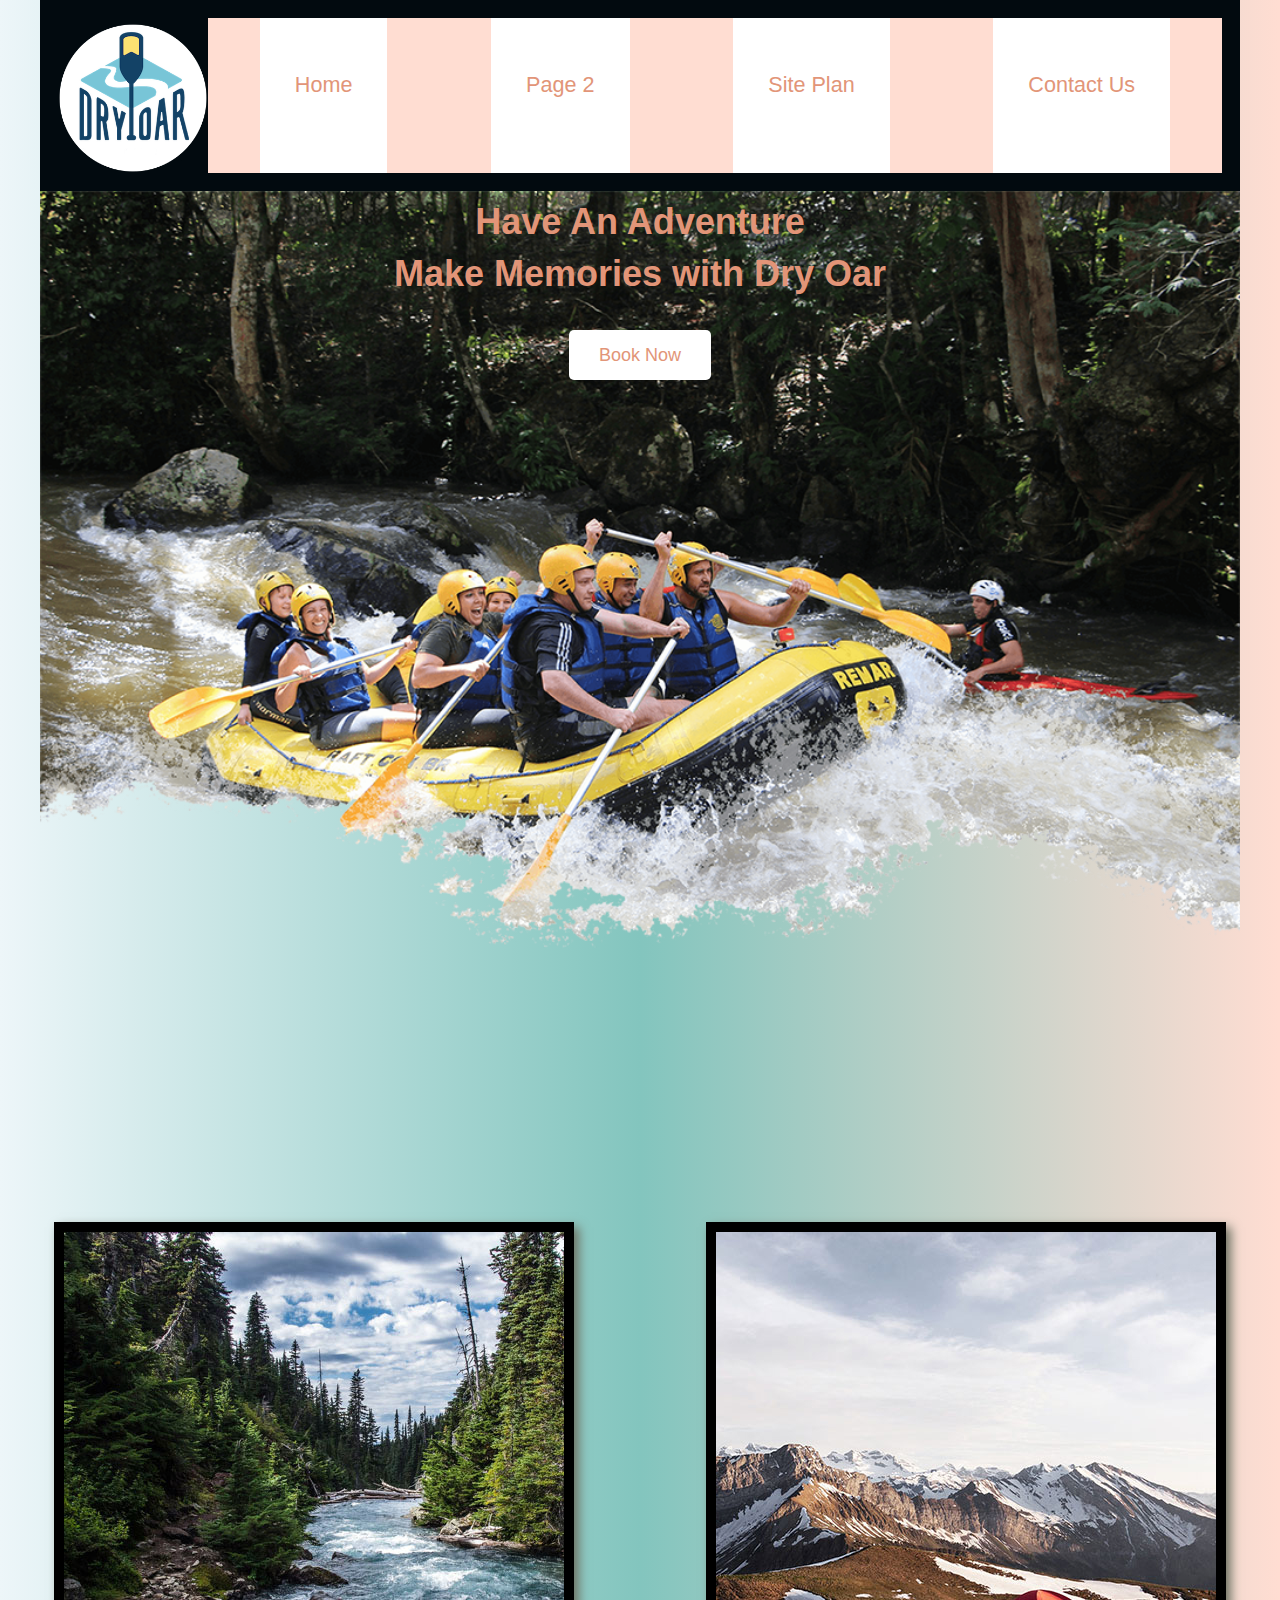
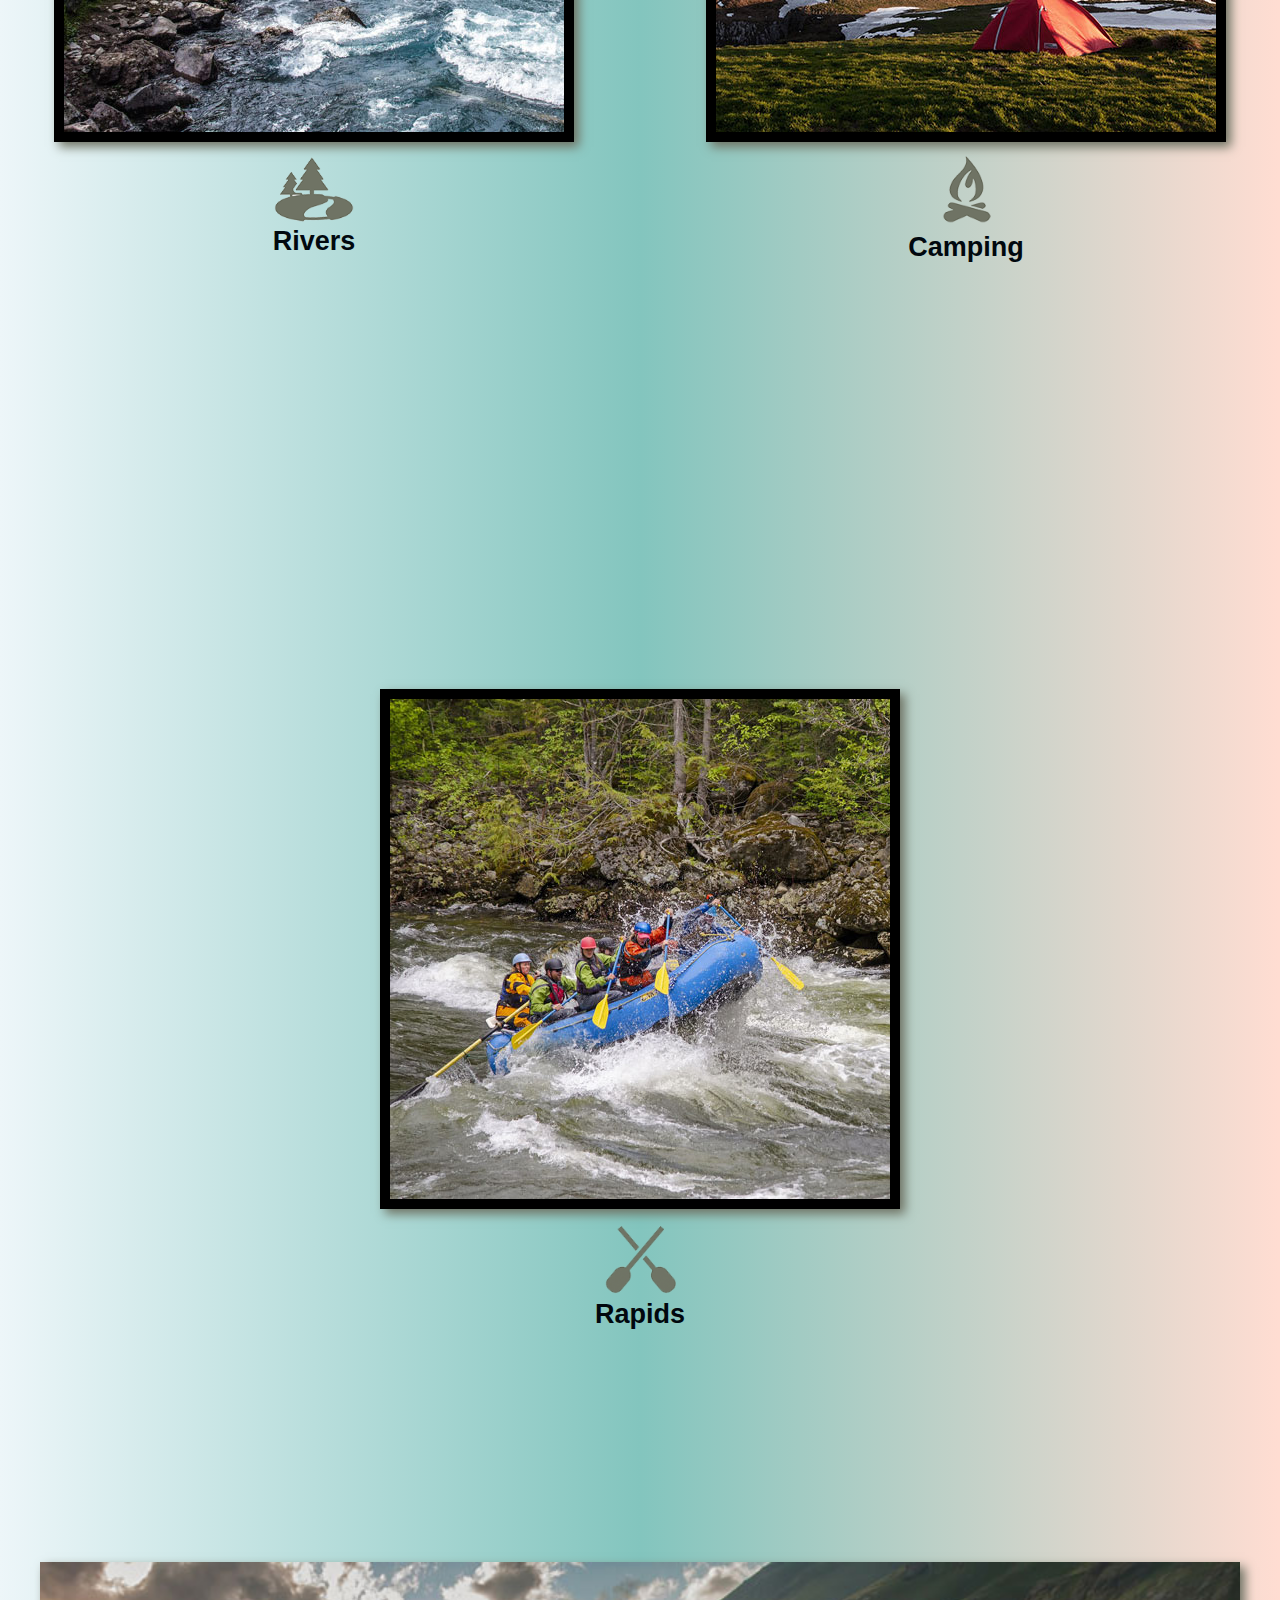
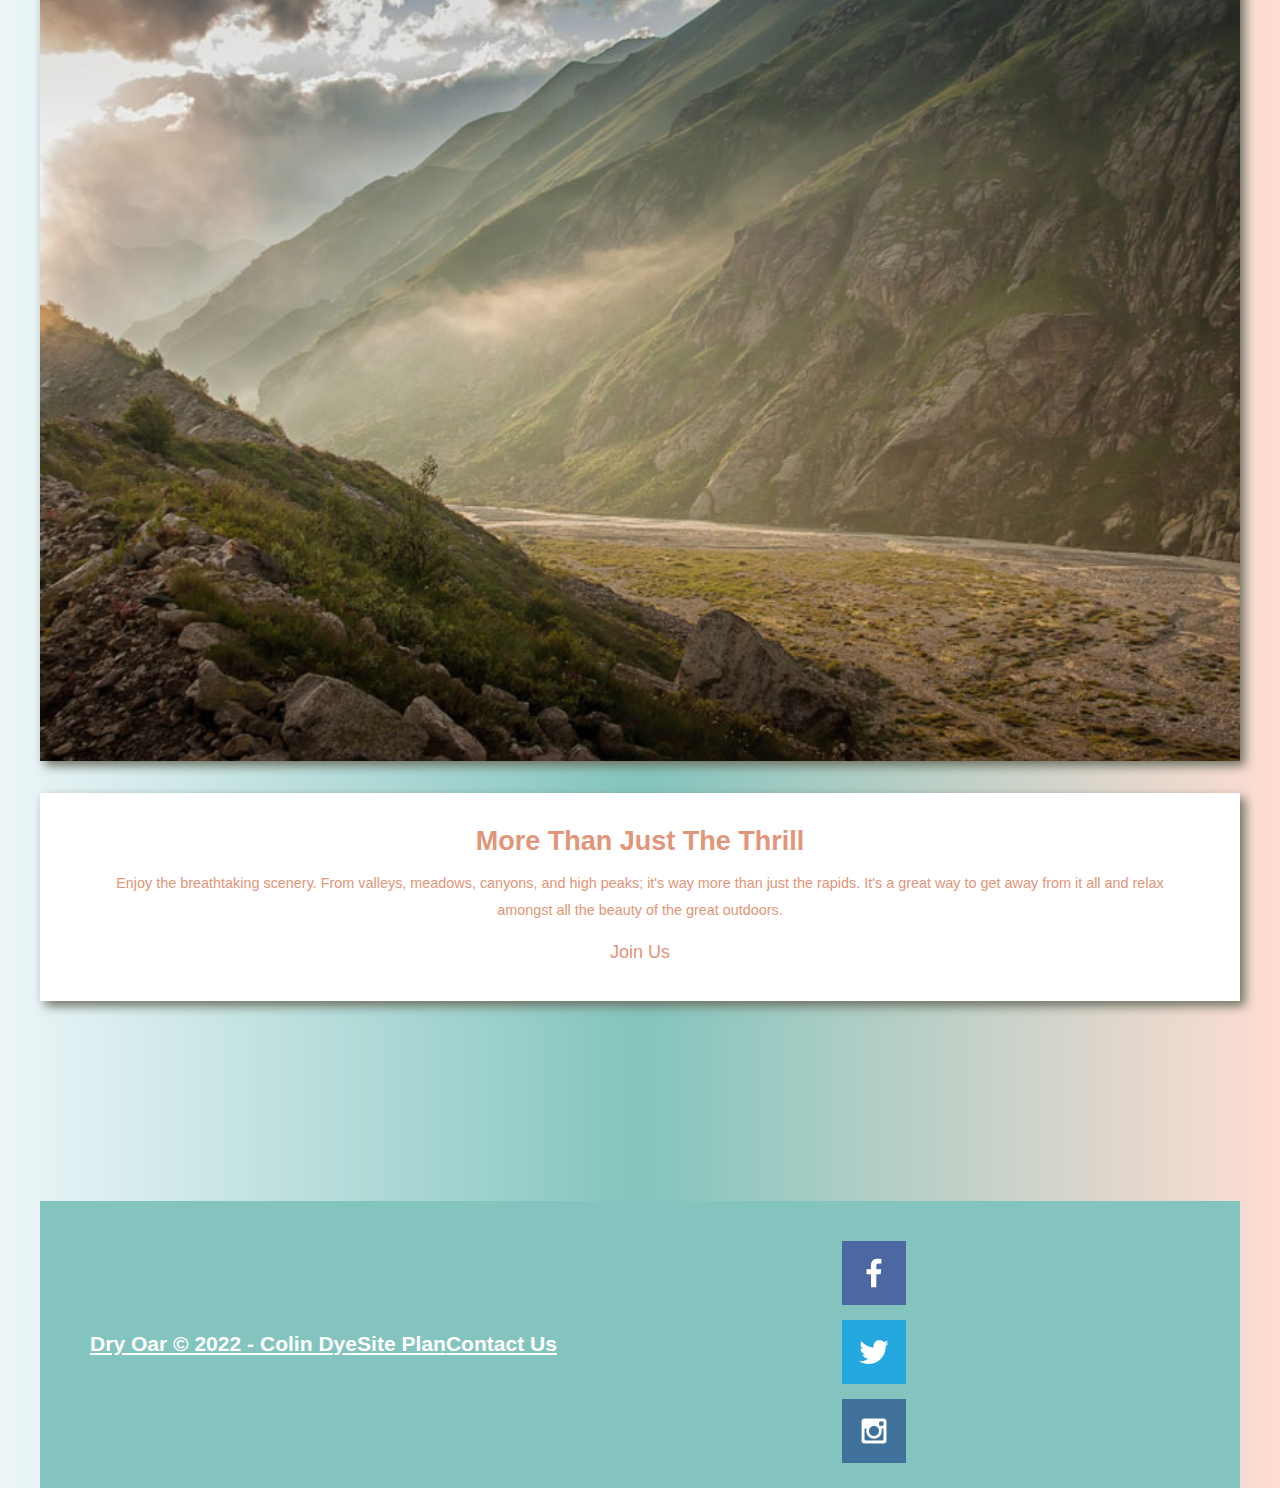
==== commit b31f4385: "blogpage complete" ====
--- a/wwr/index.html
+++ b/wwr/index.html
@@ -15,7 +15,7 @@
             </a>
             <nav>
                 <a href="index.html">Home</a>
-                <a href="#">Page 2</a>
+                <a href="subpage.html">Page 2</a>
                 <a href="site-plan-rafting.html">Site Plan</a>
                 <a href="contactus.html">Contact Us</a>
             </nav>
@@ -26,13 +26,13 @@
             </div>
             <section id="hero-msg">
                 <h1 class="home-title">Have An Adventure</h1>
-                <h4>Make Memories with Dry Oar </h4>
+                <h4 class="home-title">Make Memories with Dry Oar </h4>
                 <div class='button-box'>
                     <a class='book' href="rates.html">Book Now</a>
                 </div>
             </section>
         </div>
-        <main class="home-grid">
+        <main class="container">
             <section class="rivers-card">
                 <img class="card-img" src="images/rivers.jpg" alt="river in forest">
                 <img class="icon" src="images/river_icon.png" alt="river icon">
--- a/wwr/styles/style.css
+++ b/wwr/styles/style.css
@@ -40,7 +40,6 @@
 img {
     display: block;
     margin: 0 auto;
-    max-width: 300px;
 }
 h1, h2, h3, h5, h6 {
     font-family: var(--heading-font);
@@ -48,7 +47,7 @@
 }
 h4 {
     font-family: var(--heading-font);
-    color: #e29578;
+    color: #050200;
 }
 h3 {
     text-decoration: underline;
@@ -120,11 +119,12 @@
 }
 .button-box {
     text-align: center;
+    margin-top: 50px;
 }
 #hero {
     display: grid;
     grid-template-columns: 1fr 3fr 1fr;
-    margin-top: 100px;
+    margin-top: 0;
 }
 #hero-box {
     grid-column: 1/4;
@@ -143,13 +143,17 @@
 #hero-img {
     width: 100%;
 }
-
+main {
+    display: grid;
+    grid-template-columns: 1fr 1fr 1fr 1fr 1fr 1fr 1fr 1fr 1fr 1fr;
+    grid-template-rows: 1fr 3fr 1fr 1fr 1fr 3fr 1fr 1fr 1fr;
+}
 main section {
     text-align: center;
     font-family: var(--heading-font);
 }
 main section img {
-    box-sizing: border-box;
+    box-sizing:content-box;
 }
 .colors {
     width: 100%;
@@ -318,14 +322,15 @@
     grid-row-end: 3;
 }
 .camping-card {
-    margin: 200px 0;
+    margin-top: 200px;
+    margin-left: 100px;
     grid-column-start: 5;
     grid-column-end: 7;
     grid-row-start: 2;
     grid-row-end: 3;
 }
 .rapids-card {
-    margin: 200px 0;
+    margin: 200px;
     grid-column-start: 8;
     grid-column-end: 10;
     grid-row-start: 2;
@@ -378,4 +383,113 @@
     footer {
         margin-top: 25px;
     }
+}
+
+@import url("https://fonts.googleapis.com/css2?family=Quicksand:wght@300..700&display=swap");
+
+*,
+*::before,
+*::after {
+  box-sizing: border-box;
+  padding: 0;
+  margin: 0;
+}
+
+body {
+  font-family: "Quicksand", sans-serif;
+  display: grid;
+  place-items: center;
+  height: 100vh;
+  background: #edf6f9;
+  background: linear-gradient(to right, var(--accent1-color), var(--accent2-color), var(--nav-background-color));
+}
+
+.container {
+  display: flex;
+  flex-wrap: wrap;
+  justify-content: center;
+  max-width: 1200px;
+  margin-block: 2rem;
+  gap: 2rem;
+}
+
+img {
+  max-width: 100%;
+  display: block;
+  object-fit: cover;
+}
+
+.card {
+  display: flex;
+  flex-direction: column;
+  width: clamp(20rem, calc(20rem + 2vw), 22rem);
+  overflow: hidden;
+  box-shadow: 0 .1rem 1rem rgba(0, 0, 0, 0.1);
+  border-radius: 1em;
+  background: #edf6f9;
+background: linear-gradient(to right, var(--nav-link-color),var(--secondary-color));
+
+}
+
+
+
+.card__body {
+  padding: 1rem;
+  display: flex;
+  flex-direction: column;
+  gap: .5rem;
+}
+
+
+.tag {
+  align-self: flex-start;
+  padding: .25em .75em;
+  border-radius: 1em;
+  font-size: .75rem;
+}
+
+.tag + .tag {
+  margin-left: .5em;
+}
+
+.tag-blue {
+  background: #edf6f9;
+background: linear-gradient(to bottom, var(--nav-link-color),var(--secondary-color));
+  color: #edf6f9;
+}
+
+.tag-brown {
+  background: #edf6f9;
+background: linear-gradient(to bottom, var(--nav-link-color),var(--secondary-color));
+  color: #edf6f9;
+}
+
+.tag-red {
+  background: #edf6f9;
+background: linear-gradient(to bottom, var(--nav-link-color),var(--secondary-color));
+  color: #edf6f9;
+}
+
+.card__body h4 {
+  font-size: 1.5rem;
+  text-transform: capitalize;
+}
+
+.card__footer {
+  display: flex;
+  padding: 1rem;
+  margin-top: auto;
+}
+
+.user {
+  display: flex;
+  gap: .5rem;
+}
+
+.user__image {
+  border-radius: 50%;
+}
+
+.user__info > small {
+  color: #edf6f9;
 }